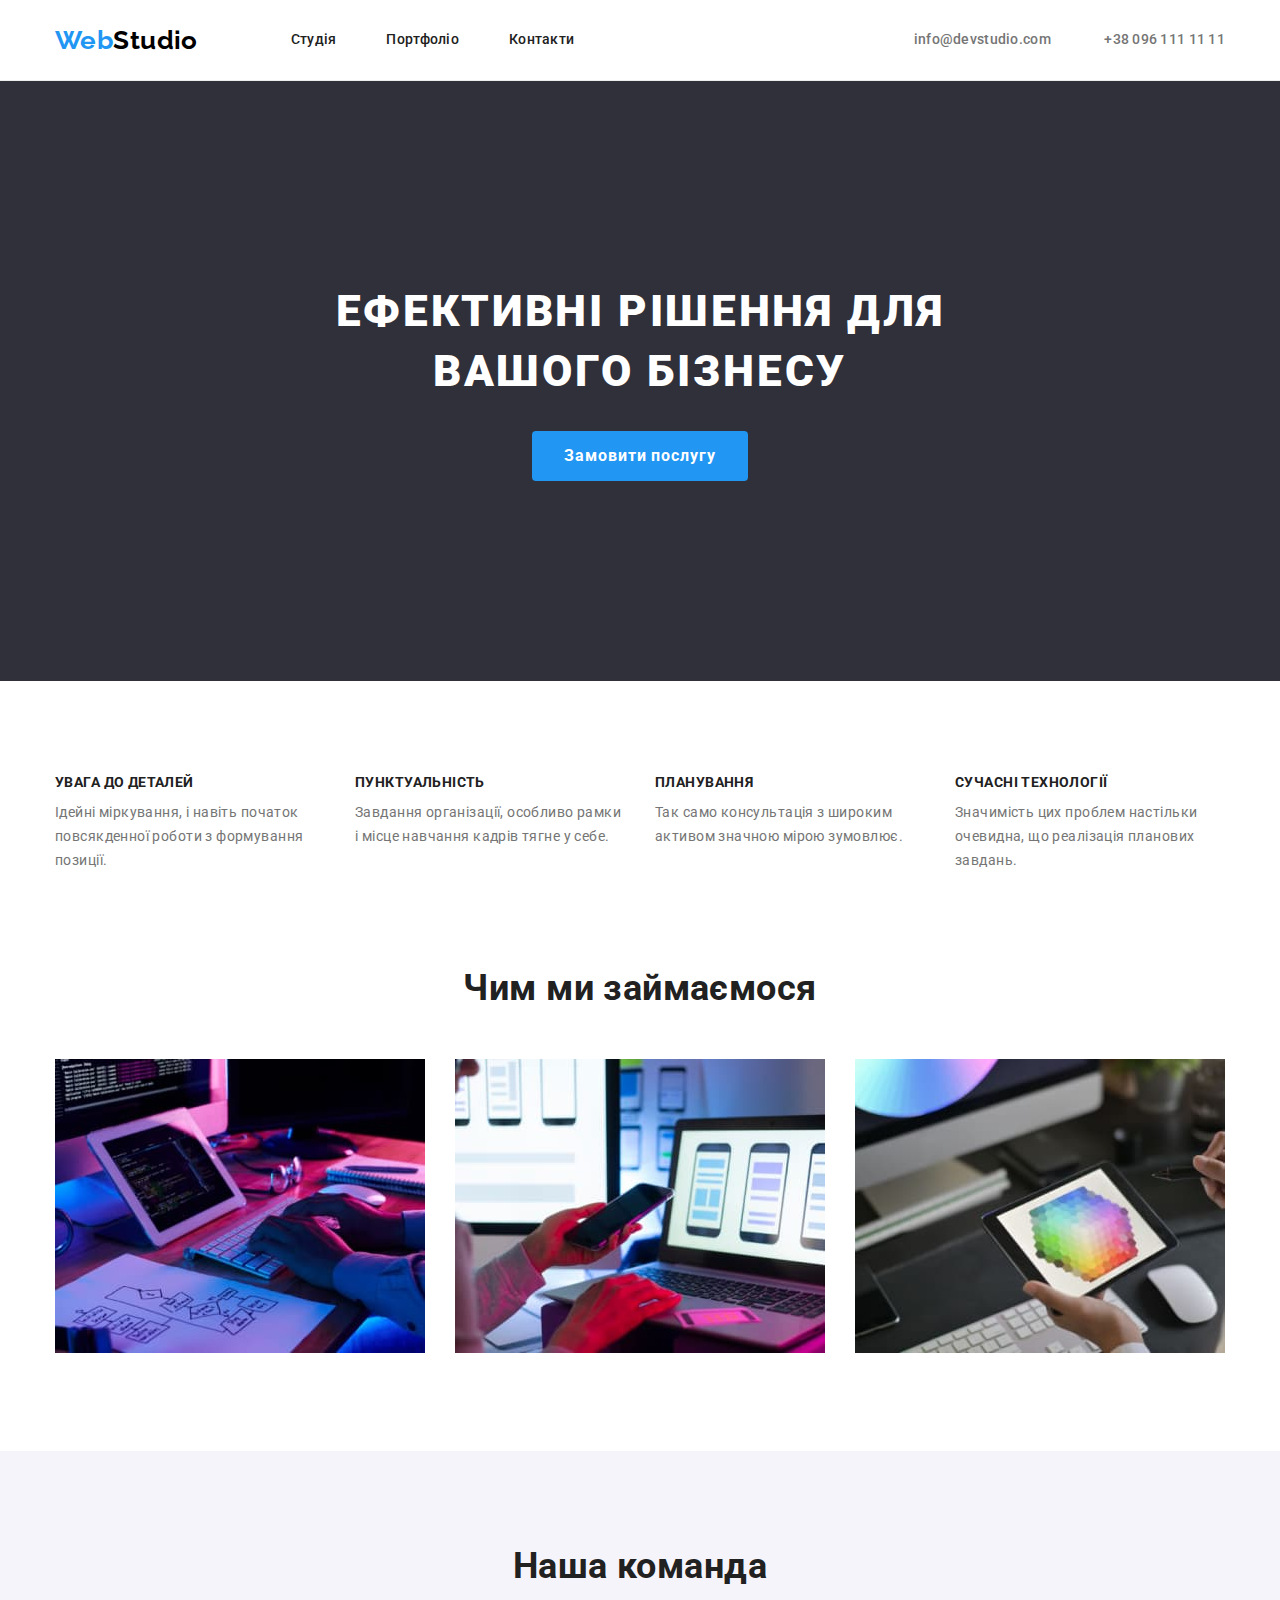
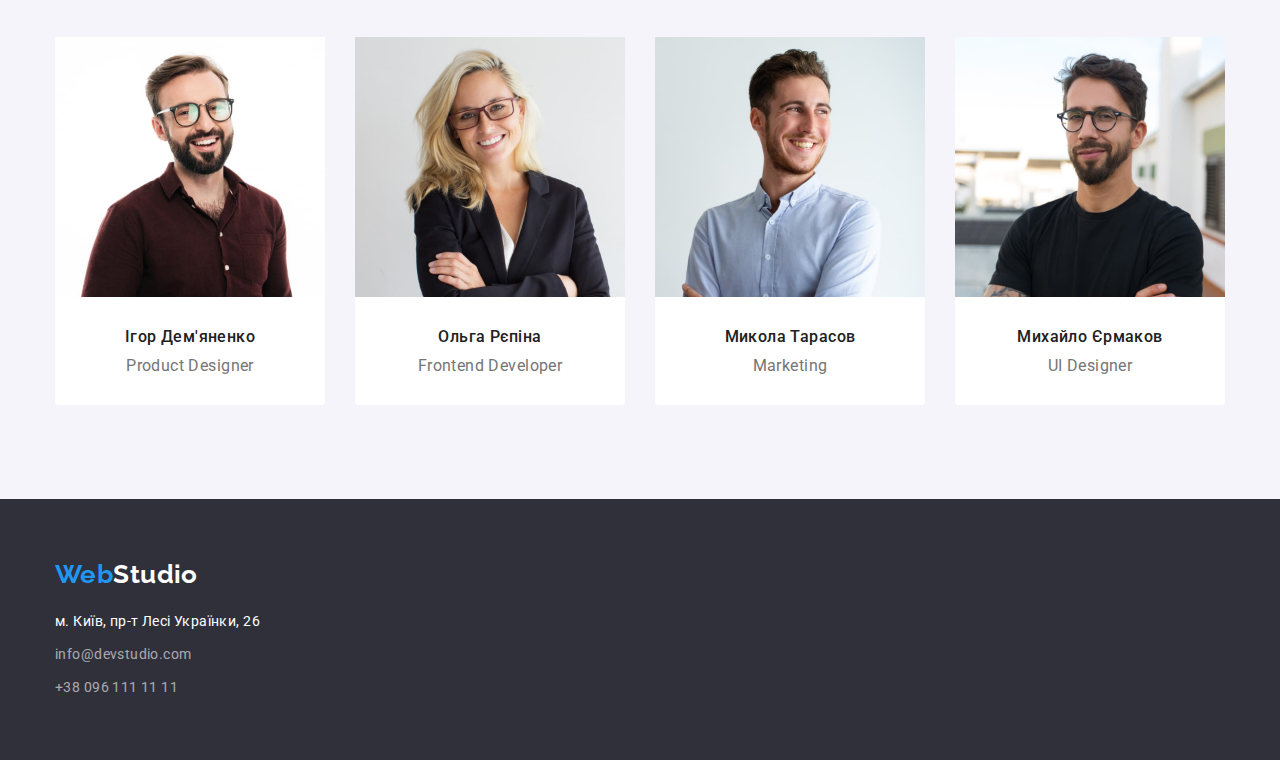
==== index.html @ 338ebdf9 "Додає файли з hw-03" ====
<!DOCTYPE html>
<html lang="uk">
<head>
    <meta charset="UTF-8">
    <meta http-equiv="X-UA-Compatible" content="IE=edge">
    <meta name="viewport" content="width=device-width, initial-scale=1.0">
    <title>Document</title>
    <link href="https://fonts.googleapis.com/css2?family=Raleway:wght@700&family=Roboto:wght@400;500;700;900&display=swap" rel="stylesheet">
    <link rel="stylesheet" href="https://cdnjs.cloudflare.com/ajax/libs/modern-normalize/1.1.0/modern-normalize.min.css">
    <link rel="stylesheet" href="./css/styles.css">
</head>
<body>
    <!--Шапка сайту-->
    <header class="header">
        <div class="container header-field">
            <nav class="header-field"> 
              <div class="header-logo"> <a class="logo" href="./index.html"><span class="logo-web">Web</span>Studio</a>
              </div>
                <ul class="page-nav list">
                    <li class="page-nav-item"> <a href="./index.html" class="page-nav-link current">Студія</a></li>
                    <li class="page-nav-item"> <a href="./portfolio.html" class="page-nav-link">Портфоліо</a></li>
                    <li class="page-nav-item"> <a href="" class="page-nav-link" >Контакти</a></li>
                </ul>
            </nav>

            <div>
                <a href="mailto:info@devstudio.com" class="contact" >info@devstudio.com</a>
                <a href="tel:+380961111111" class="contact" >+38 096 111 11 11</a>
            </div>
        </div>
    </header>

    <!--Унікальний контент-->
    <main>
        <!--Герой-->
        <section class=" section hero">
            <div class="hero-box">
                <h1 class="hero-title">Ефективні рішення для <br> вашого бізнесу</h1>
                <button type="button" class="btn">Замовити послугу</button>
            </div>
            
        </section>
        <!--Переваги-->
        <section class="section">
            <div class="container">
                <h2 class="visually-hidden">Переваги</h2>
                <ul class="preference list">
                    <li class="preference-item">
                        <h3 class="preference-title">УВАГА ДО ДЕТАЛЕЙ</h3>
                        <p class="preference-text">Ідейні міркування, і навіть початок повсякденної роботи з формування позиції.</p>
                    </li>
                    <li class="preference-item">
                        <h3 class="preference-title">ПУНКТУАЛЬНІСТЬ</h3>
                        <p class="preference-text">Завдання організації, особливо рамки і місце навчання кадрів тягне у себе.</p>
                    </li>
                    <li class="preference-item">
                        <h3 class="preference-title">ПЛАНУВАННЯ</h3>
                        <p class="preference-text">Так само консультація з широким активом значною мірою зумовлює.</p>
                    </li>
                    <li class="preference-item">
                        <h3 class="preference-title">СУЧАСНІ ТЕХНОЛОГІЇ</h3>
                        <p class="preference-text">Значимість цих проблем настільки очевидна, що реалізація планових завдань.</p>
                    </li>
                </ul>
            </div>
        </section>
        <section class="section gallery-section">
            <div class=" container">
                <h2 class="title-section">Чим ми займаємося</h2>
                <ul class="gallery list">
                 <li class="gallery-item"> <img src="images/box1.jpg" alt="Розробка сайтів" width="370"> </li>
                 <li class="gallery-item"> <img src="images/box2.jpg" alt="Розробка мобільних додатків" width="370"> </li>
                 <li class="gallery-item"> <img src="images/box3.jpg" alt="Web дизайн" width="370"> </li> 
                </ul>
            </div>
        </section>
       
        <!--Команда-->
        <section class="section">
            <div class="container">
                <h2 class="title-section team">Наша команда</h2>
                <ul class="team-list list">
                    <li class="team-item">
                        <img src="images/ihor.jpg" class="team-img" alt="Ігор Дем'яненко" width="270">
                        <div class="team-body">
                            <h3 class="team-title">Ігор Дем'яненко</h3>
                            <p class="team-text">Product Designer</p>
                        </div>
                        
                    </li>
                    <li class="team-item">
                        <img src="images/olha.jpg" class="team-img" alt="Ольга Рєпіна" width="270">
                        <div class="team-body">
                            <h3 class="team-title">Ольга Рєпіна</h3>
                            <p class="team-text">Frontend Developer</p>
                        </div>

                    </li>
                    <li class="team-item">
                        <img src="images/mykola.jpg" class="team-img" alt="Микола Тарасов" width="270">
                        <div class="team-body">
                            <h3 class="team-title">Микола Тарасов</h3>
                            <p class="team-text">Marketing</p>
                        </div>
                        
                    </li>
                    <li class="team-item">
                        <img src="images/mykhailo.jpg" class="team-img" alt="Михайло Єрмаков" width="270">
                        <div class="team-body">
                            <h3 class="team-title">Михайло Єрмаков</h3>
                            <p class="team-text">UI Designer</p>
                        </div>
                       
                    </li>
                </ul>
            </div>
        </section>

    </main>
    
    <!--Підвал сайту-->
    <footer class="footer">
        <div class="container ">
            <a class="logo logo-footer" href="./index.html"><span class="logo-web">Web</span>Studio</a>
            <address>
                <ul class="address-list list">
                 <li class="address-item"> <a href="https://www.google.com/maps/d/viewer?mid=10uSM3H-mIU3GznYo2szRIEphczw&hl=en_US&ll=50.42732700000001%2C30.538092&z=17" class="address map-link" target="_blank"  rel="noopener noreferrer">м. Київ, пр-т Лесі Українки, 26</a>  </li>
                 <li class="address-item"> <a href="mailto:info@devstudio.com" class="address link-mail">info@devstudio.com</a> </li>
                 <li class="address-item"> <a href="tel:+380961111111" class="address link-phone">+38 096 111 11 11</a> </li> 
                </ul> 
             </address>
        </div>
    </footer>
</body>
</html>
---- css/styles.css ----
/* основний колір тексту #212121;
   другорядний колір тексту #757575; 
   основний колір та лого #2196F3;
   колір лого #000000;
   білий колір  #FFFFFF;
   колір в хедер для контактів з прозорістю: rgba(255, 255, 255, 0.6);
   background-color footer:#2F303A;
*/

:root {
    --main-color-text:#212121;
    --text-color:#757575;
    --accent-color: #2196F3;
    --white-color:#FFFFFF;
    --text-logo:#000000;
    --bcg-footer:#2F303A;
    --color-transparency:rgba(255, 255, 255, 0.6);
    --color-section: #F5F4FA;
    --color-header-bottom: #ECECEC;
    --color-border-portfolio: #EEEEEE;
   --color-activ-btn: #188CE8;
    }

body {
    font-family: Roboto, sans-serif;
    font-size: 14px;
    line-height: 1.14;
    letter-spacing: 0.03em;
    color:var(--main-color-text);
    background-color: var(--white-color);
}

ul,
h1,
h2,
h3,
p{
    list-style: none;
    margin: 0;
    padding: 0;
}
.section {
    text-align: center;
    padding-top: 94px;
    padding-bottom: 94px;
}

.section:nth-child(2n+4) {
    background-color: var(--color-section);
}

.container {
    width: 1200px;
    padding-left: 15px;
    padding-right: 15px;
    margin-left: auto;
    margin-right: auto;
    /* background-color:aqua; */
}

/* header */

/* Logo */

.logo {
    font-family: Raleway, sans-serif;
    font-weight: 700;
    font-size: 26px;
    line-height: 1.19;
    text-decoration: none;
    color: var(--text-logo);
}

.header-logo{
    margin-right: 93px;
}

.logo-web {
    color: var(--accent-color);
}

.logo:hover,
.logo:focus{
    text-decoration: underline var(--accent-color);
}

/* Page navigation */

.current{
    color: var(--accent-color);
}

.page-nav,
.header-field {
    display: flex;
    align-items: center;
    justify-content: space-between;
}

.page-nav-link {
    display: flex;
    color:inherit;
    text-decoration: none;
}

.page-nav-link:hover,
.page-nav-link:focus{
    color: var(--accent-color);
}


.contact,
.page-nav-link{
    padding-top: 32px;
    padding-bottom: 32px;

    font-weight: 500;
    letter-spacing: 0.02em;
}

.contact + .contact,
.page-nav-item + .page-nav-item{
    margin-left: 50px;
}

.contact{
    text-decoration: none;
    color: var(--text-color);
}
.contact:hover,
.contact:focus{
    color: var(--accent-color);
}
.header{
    border-bottom: 1px solid var(--color-header-bottom);
}
/* Main page Studio */

/* Hero */
.hero{
    padding: 200px 0px;
    background-color:var(--bcg-footer)
}

.hero-title{
    margin-top: 0;
    margin-bottom: 30px;

    font-weight: 900;
    font-size: 44px;
    letter-spacing: 0.06em;
    line-height: 1.366; 
    text-align: center;
    text-transform: uppercase;
    color: var(--white-color);
    background-color:var(--bcg-footer);
}

/* Button */

.btn {
    min-width: 216px;
    padding: 10px 32px;
    border:none;
    border-radius: 4px;

    font-weight: 700;
    font-size: 16px;
    line-height: 1.88;
    letter-spacing: 0.06em;
    background-color: var(--accent-color);
    color: var(--white-color);
    cursor: pointer;
}

.btn:hover,
.btn:focus {
    background-color: var(--color-activ-btn);
}
 /* Preference */

 .visually-hidden {
  position: absolute;
  width: 1px;
  height: 1px;
  margin: -1px;
  border: 0;
  padding: 0;
  
  white-space: nowrap;
  clip-path: inset(100%);
  clip: rect(0 0 0 0);
  overflow: hidden;
}
 /* .hide{
    display: none;
} */
.preference{
    display: flex;
    text-align: left;
}
.preference-item{
    width: 270px;
}
.preference-item +.preference-item{
    margin-left: 30px;
}
.preference-title {
    margin-bottom: 10px;

    font-size: 14px;
}

.preference-text{
    line-height: 1.71;
    color: var(--text-color);
}

/* Gallery */
.gallery-section{
    padding-top: 0;
}

.title-section{ 
    margin-bottom: 50px;

    font-size: 36px;
    line-height: 1.17;
    text-align: center;
}
.gallery{
    display: flex;
    justify-content: space-between;
}

   /* Our team */
.team-item {
    border: var(--color-section);
    border-radius: 4px;
    background-color:var(--white-color);
}
.team-list{
display: flex;
justify-content: space-between;
}
.team-title,
.team-text{
    font-size: 16px;
    line-height: 1.19;
}
.team-body{
padding: 30px 0;
}

.team-title{
    margin-bottom: 10px;
    font-weight: 500;
}
.team-text{
    color:var(--text-color);
}

/* Main page Portfolio */
.filter{
    margin-bottom: 50px;
}
.filter-item{
    display: inline-block;
}

.filter-btn {
    min-width: 73px;
    padding: 6px 22px;
    border-radius: 4px;

    font-weight: 500;
    font-size: 16px;
    line-height: 1.63;
    letter-spacing: 0.03em;
    cursor: pointer;
    border: none;
}
.filter-item + .filter-item {
margin-left: 8px;
}

.filter-btn:hover,
.filter-btn:focus{
    color: var(--white-color);
    background-color: var(--accent-color);
}

.portfolio{
    display: flex;
    flex-wrap: wrap;
    margin: -15px;
}
.portfolio-item{
    justify-content: flex-start;
    width: 370px;
    margin: 15px;
}
.portfolio-img,
.team-img {
    display: block;
}
.portfolio-link{
    text-decoration: none;
}
.portfolio-field-text {
    display: block;
    padding: 20px 24px;
    text-align: left;
    border: 1px solid var(--color-border-portfolio);
}

.portfolio-title{
    margin-bottom: 4px;
    font-size: 18px;
    line-height: 2;
    letter-spacing: 0.06em;
    color: var(--main-color-text);
}

.portfolio-text{
    font-size: 16px;
    line-height: 1.88;
    color:var(--text-color);
}
/* Footer */

.footer{
    background-color: var(--bcg-footer);
    padding-top: 60px;
    padding-bottom: 60px;
}

.address-list{
    display:block;
}

.address {
    font-style: normal;
    line-height:1.71;
    text-decoration: none;
}
.logo-footer{
    display: block;
    margin-bottom: 20px;
}
.address-item + .address-item{
    margin-top: 9px;
}
.logo-footer,
.map-link {
    color:var(--white-color);
}

.link-mail,
.link-phone{
    color:var(--color-transparency);
}

.address:hover,
.address:focus{
    color: var(--accent-color);
}
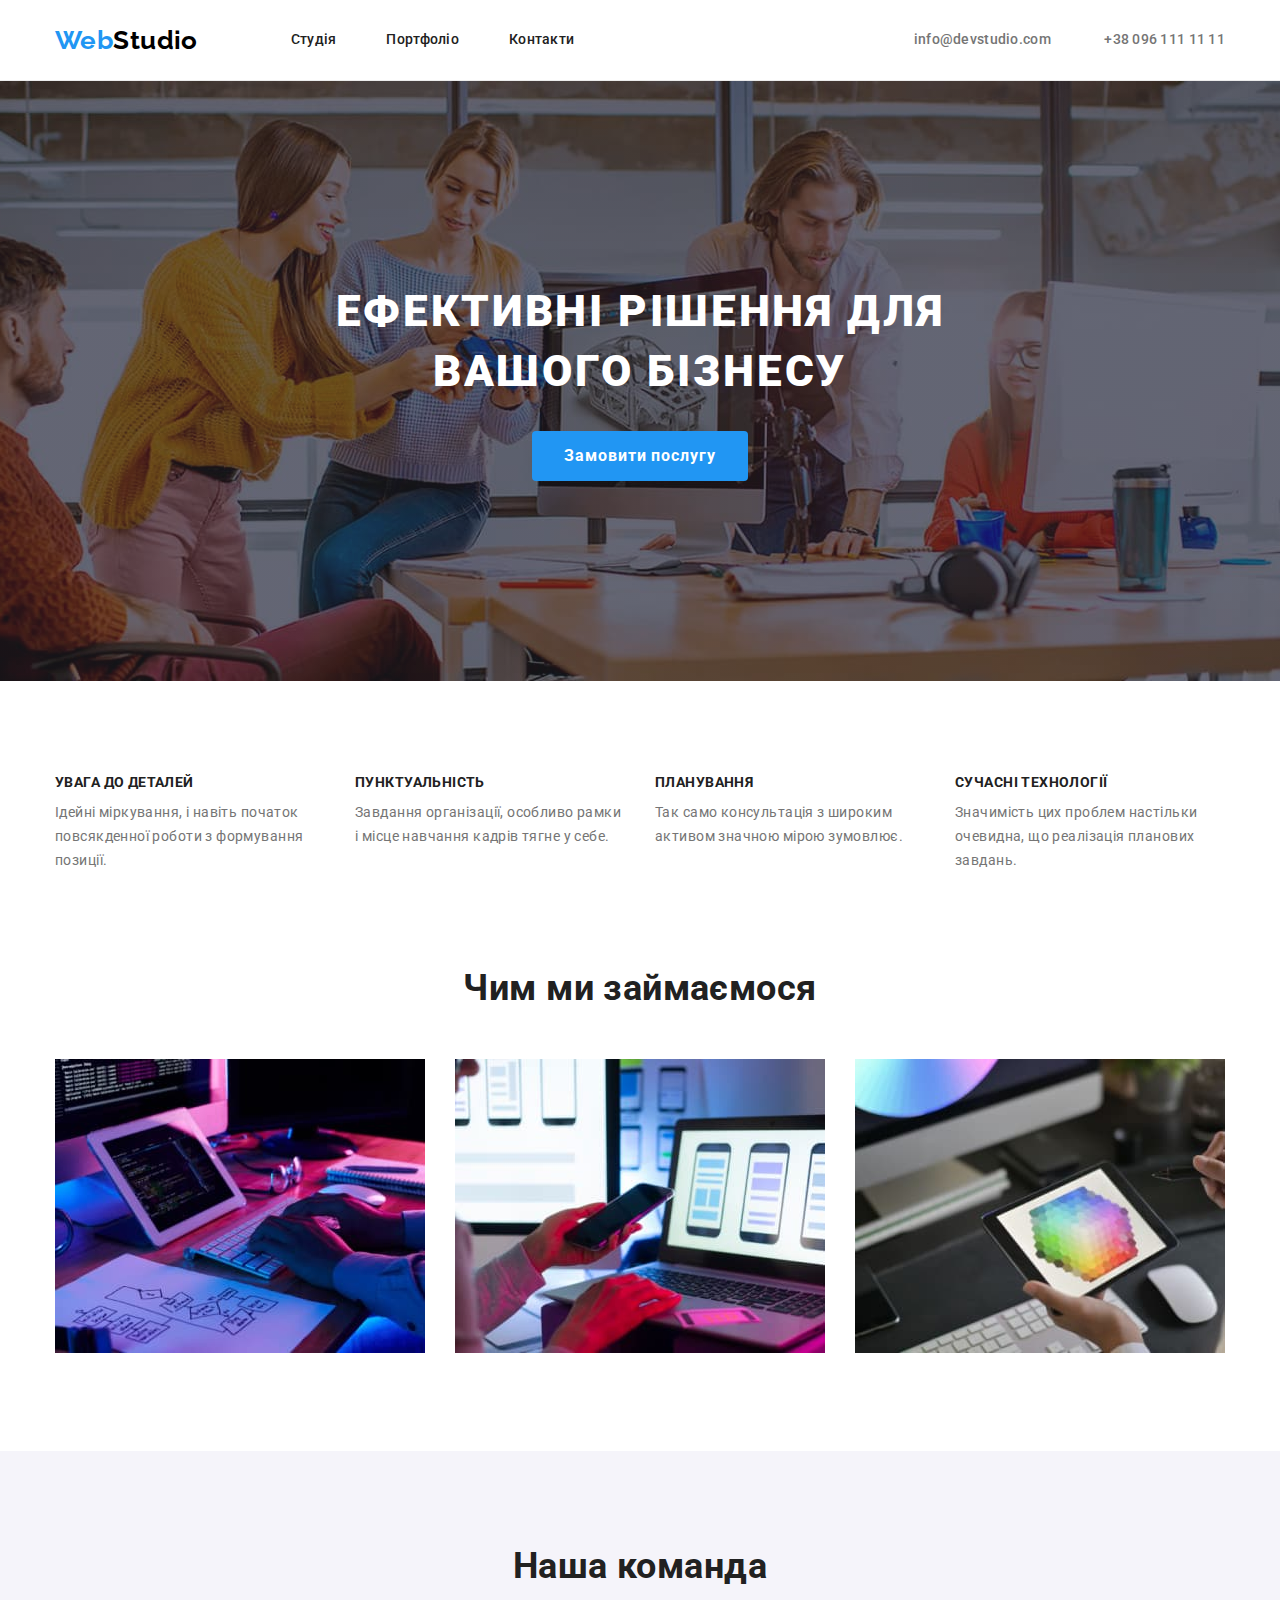
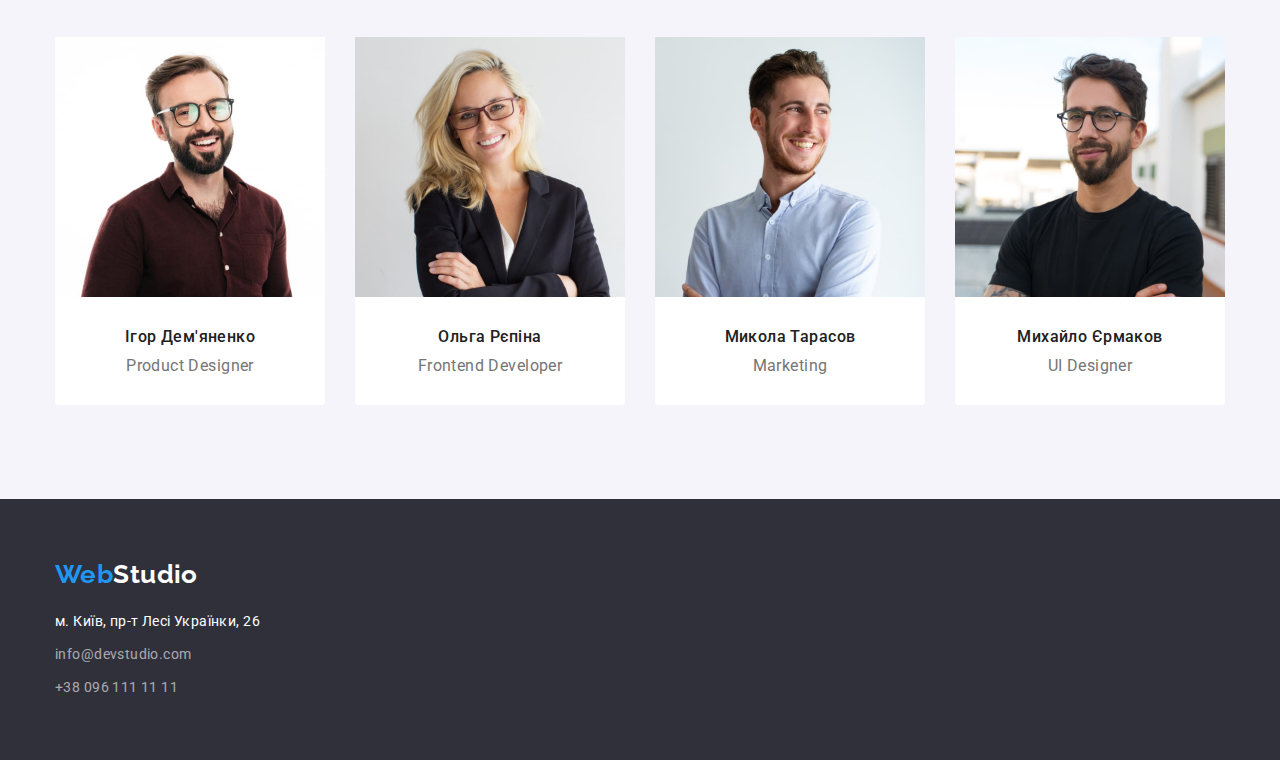
==== commit 106299c2: "Додає картинку фон" ====
--- a/index.html
+++ b/index.html
@@ -34,12 +34,10 @@
     <main>
         <!--Герой-->
         <section class=" section hero">
-            <div class="hero-box">
                 <h1 class="hero-title">Ефективні рішення для <br> вашого бізнесу</h1>
                 <button type="button" class="btn">Замовити послугу</button>
-            </div>
-            
         </section>
+        
         <!--Переваги-->
         <section class="section">
             <div class="container">
--- a/css/styles.css
+++ b/css/styles.css
@@ -19,6 +19,7 @@
     --color-header-bottom: #ECECEC;
     --color-border-portfolio: #EEEEEE;
    --color-activ-btn: #188CE8;
+   --color-gradient:rgba(47, 48, 58, 0.4);
     }
 
 body {
@@ -137,9 +138,19 @@
 /* Main page Studio */
 
 /* Hero */
+
 .hero{
-    padding: 200px 0px;
-    background-color:var(--bcg-footer)
+max-width: 1600px;
+height: 600px;
+margin-left: auto;
+margin-right: auto;
+padding: 200px 0px;
+background-image: linear-gradient(to right, var(--color-gradient), var(--color-gradient)),
+url("../images/bgimage.jpg");
+background-repeat: no-repeat;
+background-position: center;
+background-size: cover;
+text-align: center;
 }
 
 .hero-title{
@@ -153,7 +164,6 @@
     text-align: center;
     text-transform: uppercase;
     color: var(--white-color);
-    background-color:var(--bcg-footer);
 }
 
 /* Button */
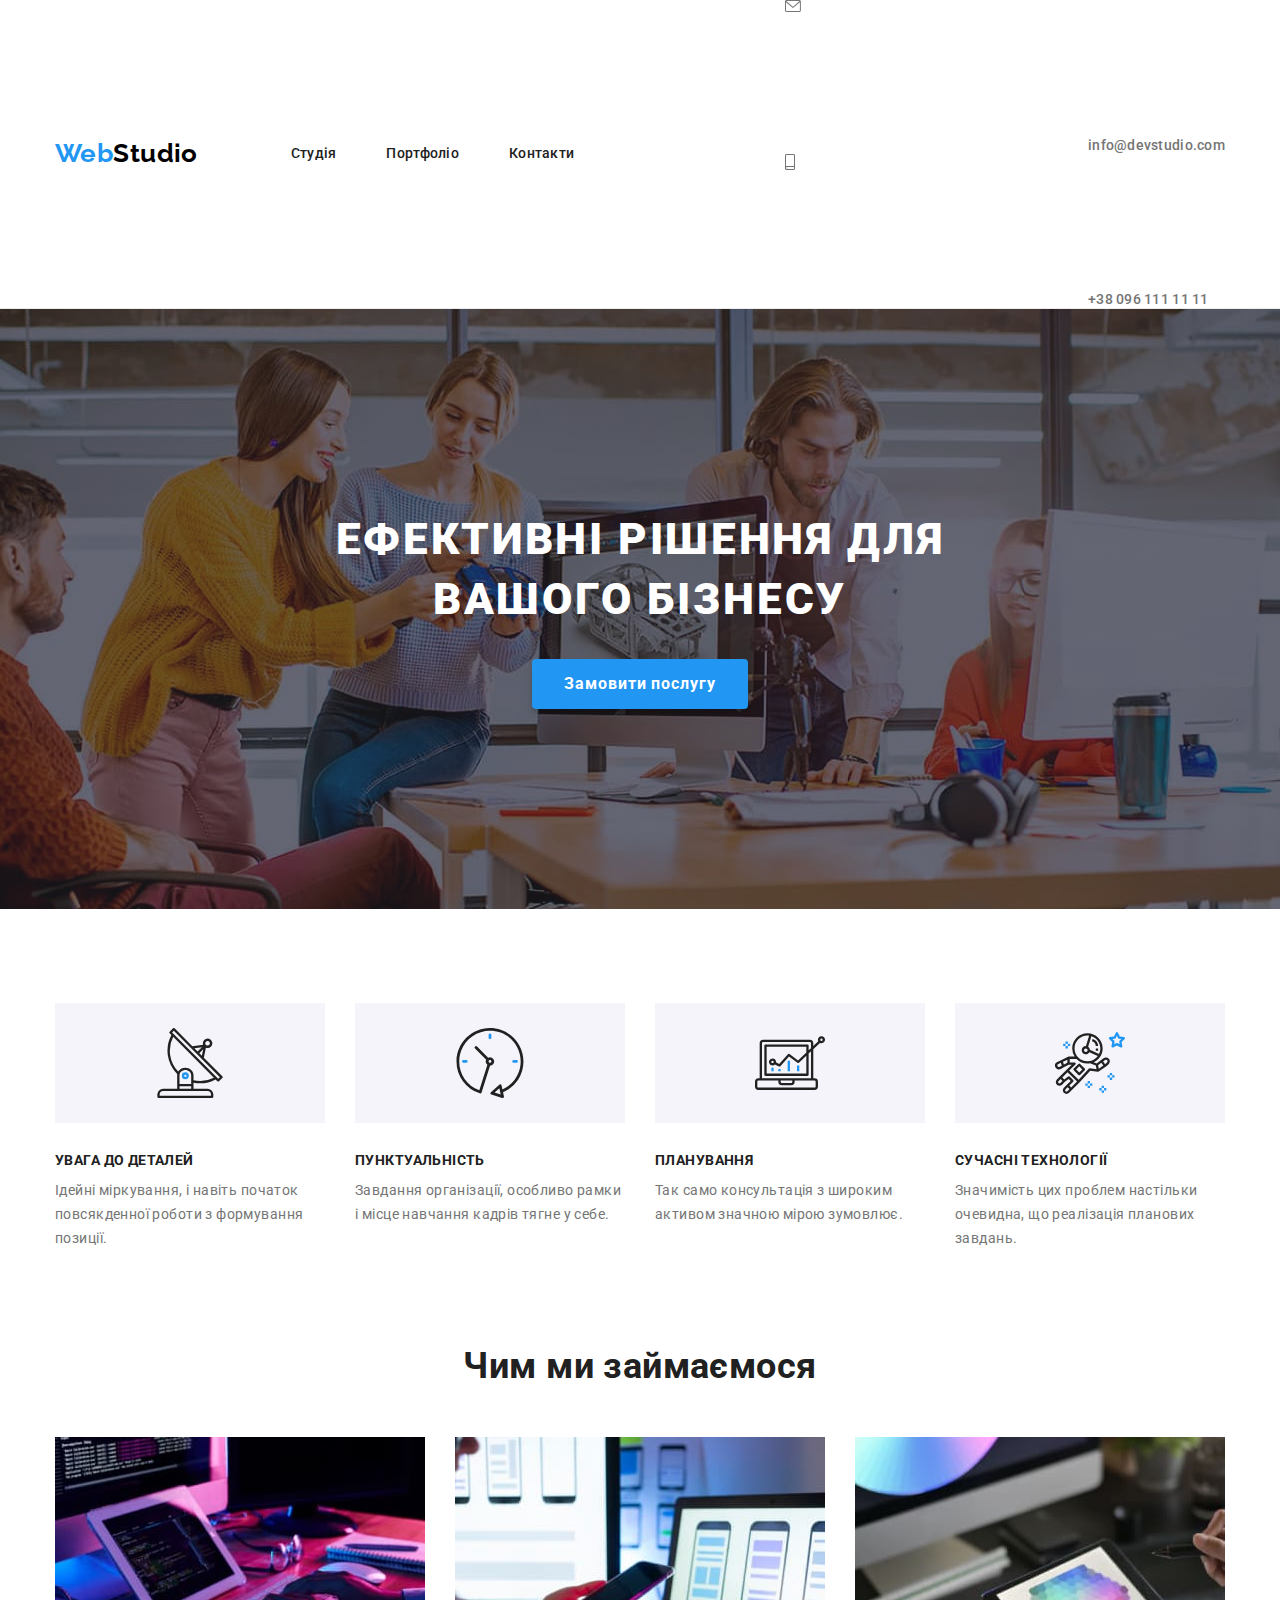
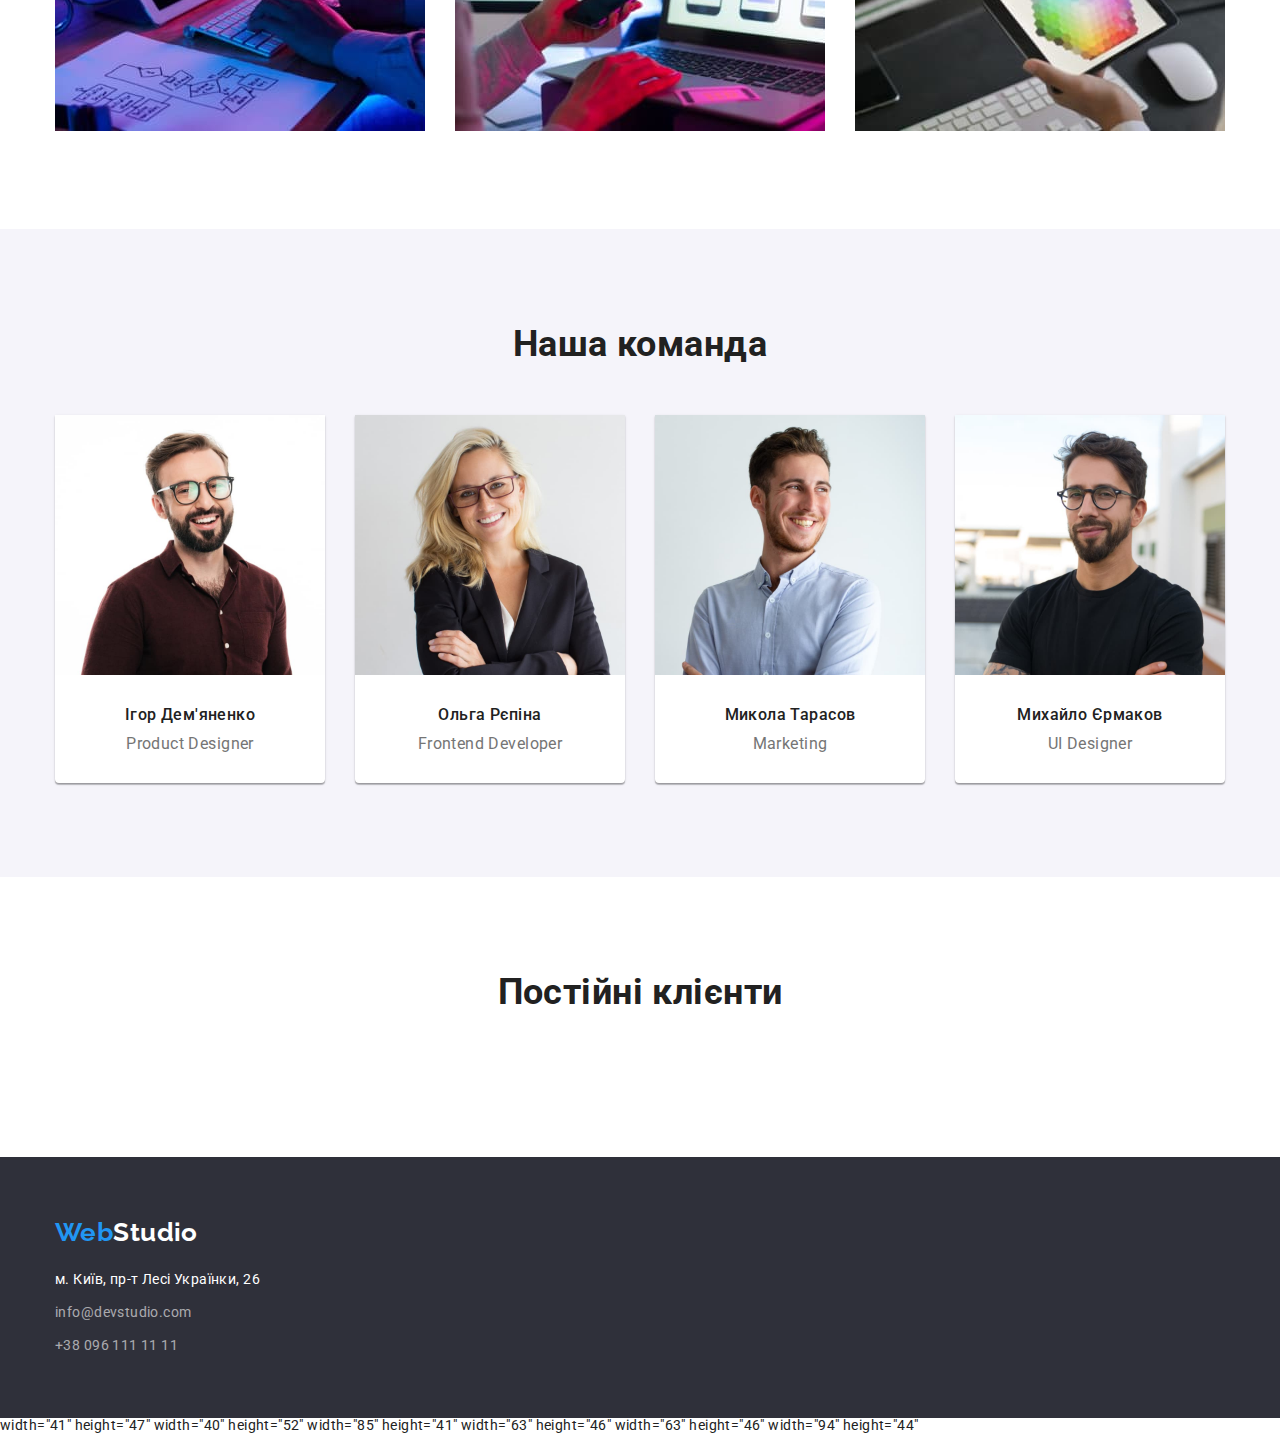
==== commit 5b83cbf6: "Додає фон в героя" ====
--- a/index.html
+++ b/index.html
@@ -23,9 +23,27 @@
                 </ul>
             </nav>
 
-            <div>
-                <a href="mailto:info@devstudio.com" class="contact" >info@devstudio.com</a>
-                <a href="tel:+380961111111" class="contact" >+38 096 111 11 11</a>
+            <div class="contacts">
+                <ul>
+                    <li class="header-contact-item"> 
+                        <a href="mailto:info@devstudio.com" class="contact">
+                            <svg class="header-icon">
+                                <use href="./images/icons.svg#icon-envelope" width="16" height="12"></use>
+                            </svg>
+                            info@devstudio.com 
+                        </a>
+                    </li>
+                    <li>
+                        <a href="tel:+380961111111" class="contact">
+                            <svg class="header-icon">
+                                <use href="./images/icons.svg#icon-smartphone"width="10" height="16"></use>
+                            </svg>
+                            +38 096 111 11 11
+                        </a>
+                    </li>
+                </ul>
+                
+                
             </div>
         </div>
     </header>
@@ -44,18 +62,38 @@
                 <h2 class="visually-hidden">Переваги</h2>
                 <ul class="preference list">
                     <li class="preference-item">
+                        <div class="preference-img">
+                            <svg class="preference-icon">
+                                <use href="./images/icons.svg#icon-antenna"></use>
+                            </svg>
+                        </div>
                         <h3 class="preference-title">УВАГА ДО ДЕТАЛЕЙ</h3>
                         <p class="preference-text">Ідейні міркування, і навіть початок повсякденної роботи з формування позиції.</p>
                     </li>
                     <li class="preference-item">
+                        <div class="preference-img">
+                            <svg class="preference-icon">
+                                <use href="./images/icons.svg#icon-clock"></use>
+                            </svg>
+                        </div>
                         <h3 class="preference-title">ПУНКТУАЛЬНІСТЬ</h3>
                         <p class="preference-text">Завдання організації, особливо рамки і місце навчання кадрів тягне у себе.</p>
                     </li>
                     <li class="preference-item">
+                        <div class="preference-img">
+                            <svg class="preference-icon">
+                                <use href="./images/icons.svg#icon-diagram"></use>
+                            </svg>
+                        </div>
                         <h3 class="preference-title">ПЛАНУВАННЯ</h3>
                         <p class="preference-text">Так само консультація з широким активом значною мірою зумовлює.</p>
                     </li>
                     <li class="preference-item">
+                        <div class="preference-img">
+                            <svg class="preference-icon">
+                                <use href="./images/icons.svg#icon-astronaut"></use>
+                            </svg>
+                        </div>
                         <h3 class="preference-title">СУЧАСНІ ТЕХНОЛОГІЇ</h3>
                         <p class="preference-text">Значимість цих проблем настільки очевидна, що реалізація планових завдань.</p>
                     </li>
@@ -113,7 +151,12 @@
                 </ul>
             </div>
         </section>
-
+        <section class="section">
+            <div class="container">
+                <h2 class="title-section">Постійні клієнти</h2>
+                
+            </div>
+        </section>
     </main>
     
     <!--Підвал сайту-->
@@ -131,3 +174,9 @@
     </footer>
 </body>
 </html>
+width="41" height="47"
+width="40" height="52"
+width="85" height="41"
+width="63" height="46"
+width="63" height="46"
+width="94" height="44"--- a/css/styles.css
+++ b/css/styles.css
@@ -20,7 +20,8 @@
     --color-border-portfolio: #EEEEEE;
    --color-activ-btn: #188CE8;
    --color-gradient:rgba(47, 48, 58, 0.4);
-    }
+   --color-costomer: #AFB1B8;
+}
 
 body {
     font-family: Roboto, sans-serif;
@@ -51,14 +52,25 @@
 }
 
 .container {
-    width: 1200px;
-    padding-left: 15px;
-    padding-right: 15px;
-    margin-left: auto;
-    margin-right: auto;
+    max-width: 1200px;
+    padding:0 15px;
+    margin: 0 auto;
     /* background-color:aqua; */
 }
-
+ .visually-hidden {
+    position: absolute;
+    width: 1px;
+    height: 1px;
+    margin: -1px;
+    border: 0;
+    padding: 0;
+
+    white-space: nowrap;
+    clip-path: inset(100%);
+    clip: rect(0 0 0 0);
+    overflow: hidden;
+ }
+ 
 /* header */
 
 /* Logo */
@@ -180,6 +192,7 @@
     letter-spacing: 0.06em;
     background-color: var(--accent-color);
     color: var(--white-color);
+    box-shadow: 0px 4px 4px rgba(0, 0, 0, 0.15);
     cursor: pointer;
 }
 
@@ -187,30 +200,28 @@
 .btn:focus {
     background-color: var(--color-activ-btn);
 }
- /* Preference */
-
- .visually-hidden {
-  position: absolute;
-  width: 1px;
-  height: 1px;
-  margin: -1px;
-  border: 0;
-  padding: 0;
-  
-  white-space: nowrap;
-  clip-path: inset(100%);
-  clip: rect(0 0 0 0);
-  overflow: hidden;
-}
- /* .hide{
-    display: none;
-} */
+
+/* Preference */
+.preference-img{
+ background-color: var(--color-section);
+ padding-top: 25px;
+ padding-bottom: 25px;
+ margin-bottom: 30px;
+ display: flex;
+ justify-content: center;
+}
+
+.preference-icon{
+    width: 70px;
+    height: 70px;
+}
+
 .preference{
     display: flex;
     text-align: left;
 }
 .preference-item{
-    width: 270px;
+    max-width: 270px;
 }
 .preference-item +.preference-item{
     margin-left: 30px;
@@ -246,12 +257,14 @@
    /* Our team */
 .team-item {
     border: var(--color-section);
-    border-radius: 4px;
     background-color:var(--white-color);
+    box-shadow: 0px 1px 3px rgba(0, 0, 0, 0.12), 0px 1px 1px rgba(0, 0, 0, 0.14), 0px 2px 1px rgba(0, 0, 0, 0.2);
+    border-radius: 0px 0px 4px 4px;
 }
 .team-list{
 display: flex;
 justify-content: space-between;
+
 }
 .team-title,
 .team-text{
@@ -269,6 +282,28 @@
 .team-text{
     color:var(--text-color);
 }
+
+/* costomers */
+
+/* .costomers-list{
+display: flex;
+justify-content: space-between;
+}
+.costomer-item+.costomer-item {
+    margin-left: 30px;
+}
+
+.costomer-item{
+    width: 170px;
+    height: 92px;
+    padding: 16px 32px;
+    border: 1px solid var(--color-border-costomer);
+    border-radius: 4px;
+}
+.costomer-icon {
+    max-width: 106px;
+    max-height: 60px;
+} */
 
 /* Main page Portfolio */
 .filter{
@@ -298,6 +333,7 @@
 .filter-btn:focus{
     color: var(--white-color);
     background-color: var(--accent-color);
+    box-shadow: 0px 3px 1px rgba(0, 0, 0, 0.1), 0px 1px 2px rgba(0, 0, 0, 0.08), 0px 2px 2px rgba(0, 0, 0, 0.12);
 }
 
 .portfolio{
@@ -307,21 +343,29 @@
 }
 .portfolio-item{
     justify-content: flex-start;
-    width: 370px;
+    max-width: 370px;
     margin: 15px;
 }
+
 .portfolio-img,
 .team-img {
     display: block;
 }
+
 .portfolio-link{
     text-decoration: none;
+}
+.portfolio-item:hover,
+.portfolio-item:focus {
+    border: 1px solid #EEEEEE;
+    box-shadow: 0px 1px 1px rgba(0, 0, 0, 0.12), 0px 4px 4px rgba(0, 0, 0, 0.06), 1px 4px 6px rgba(0, 0, 0, 0.16);
 }
 .portfolio-field-text {
     display: block;
     padding: 20px 24px;
     text-align: left;
     border: 1px solid var(--color-border-portfolio);
+    border-top: none;
 }
 
 .portfolio-title{
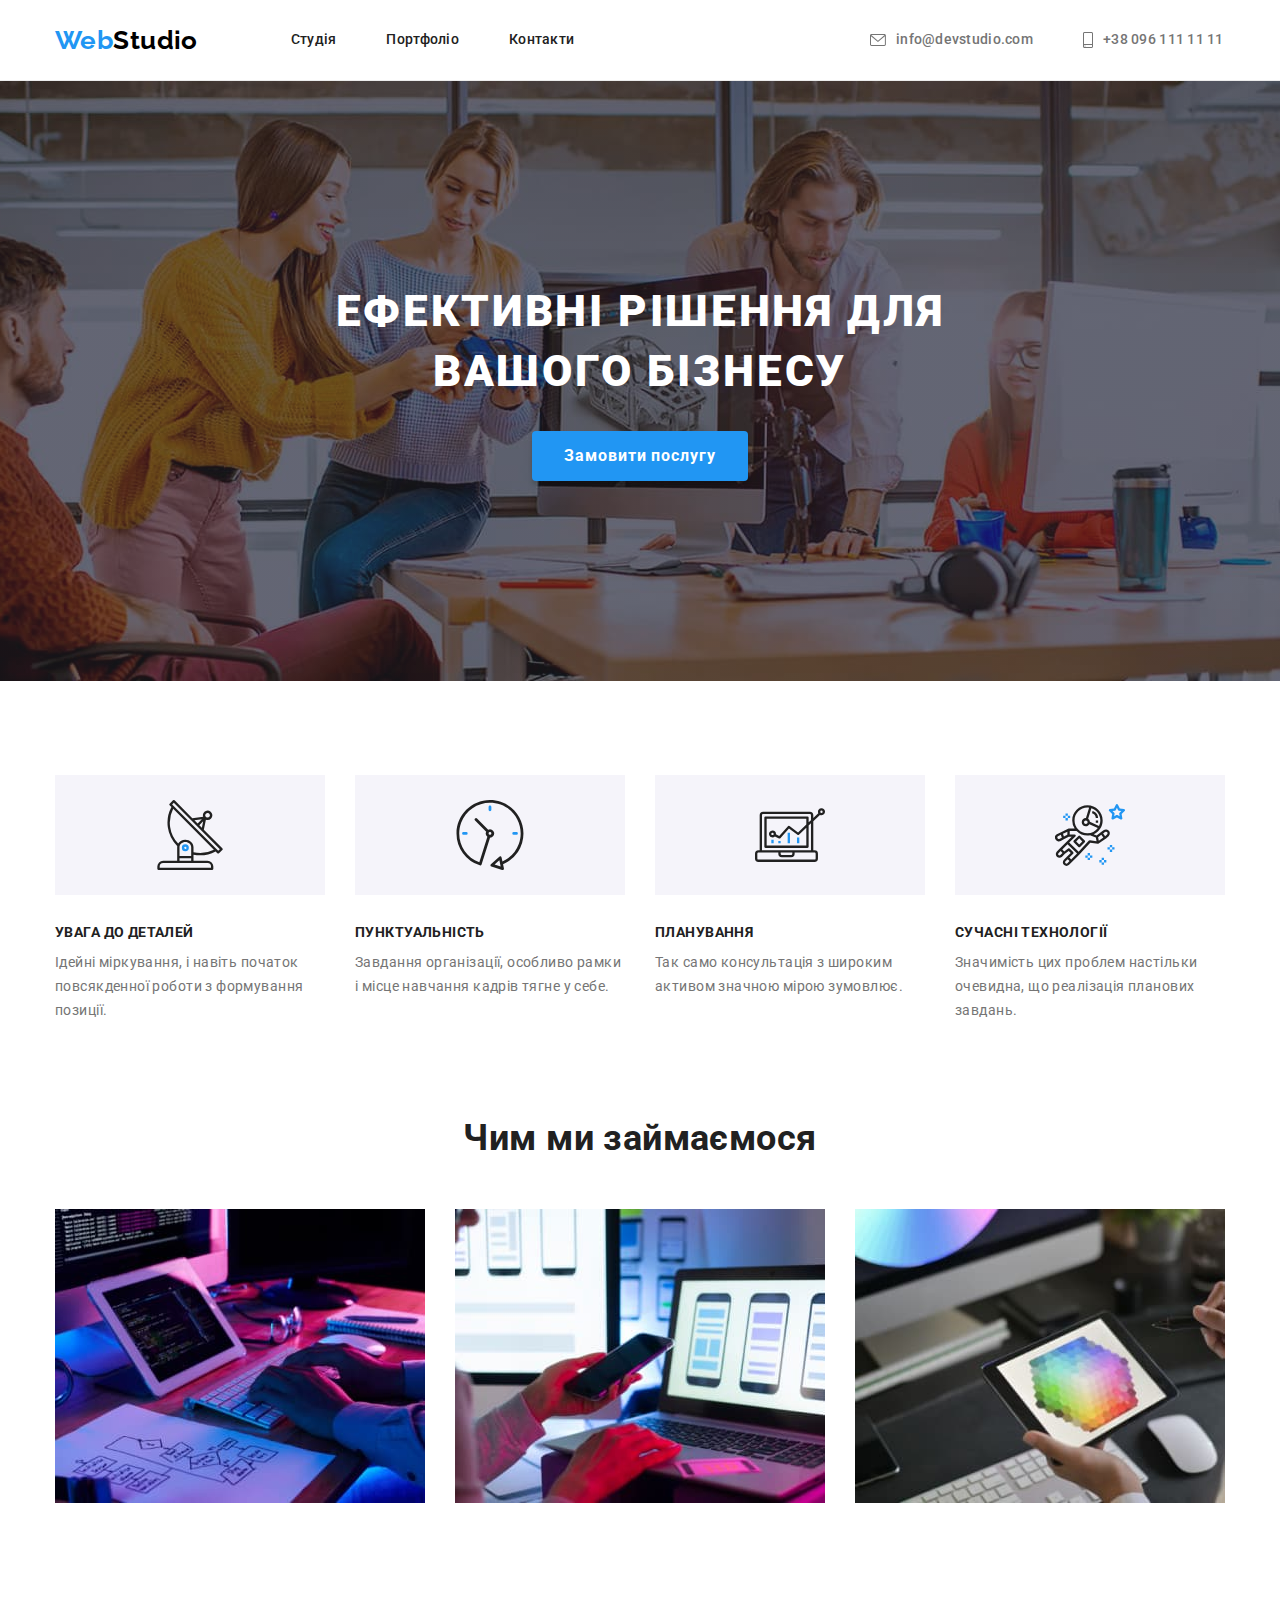
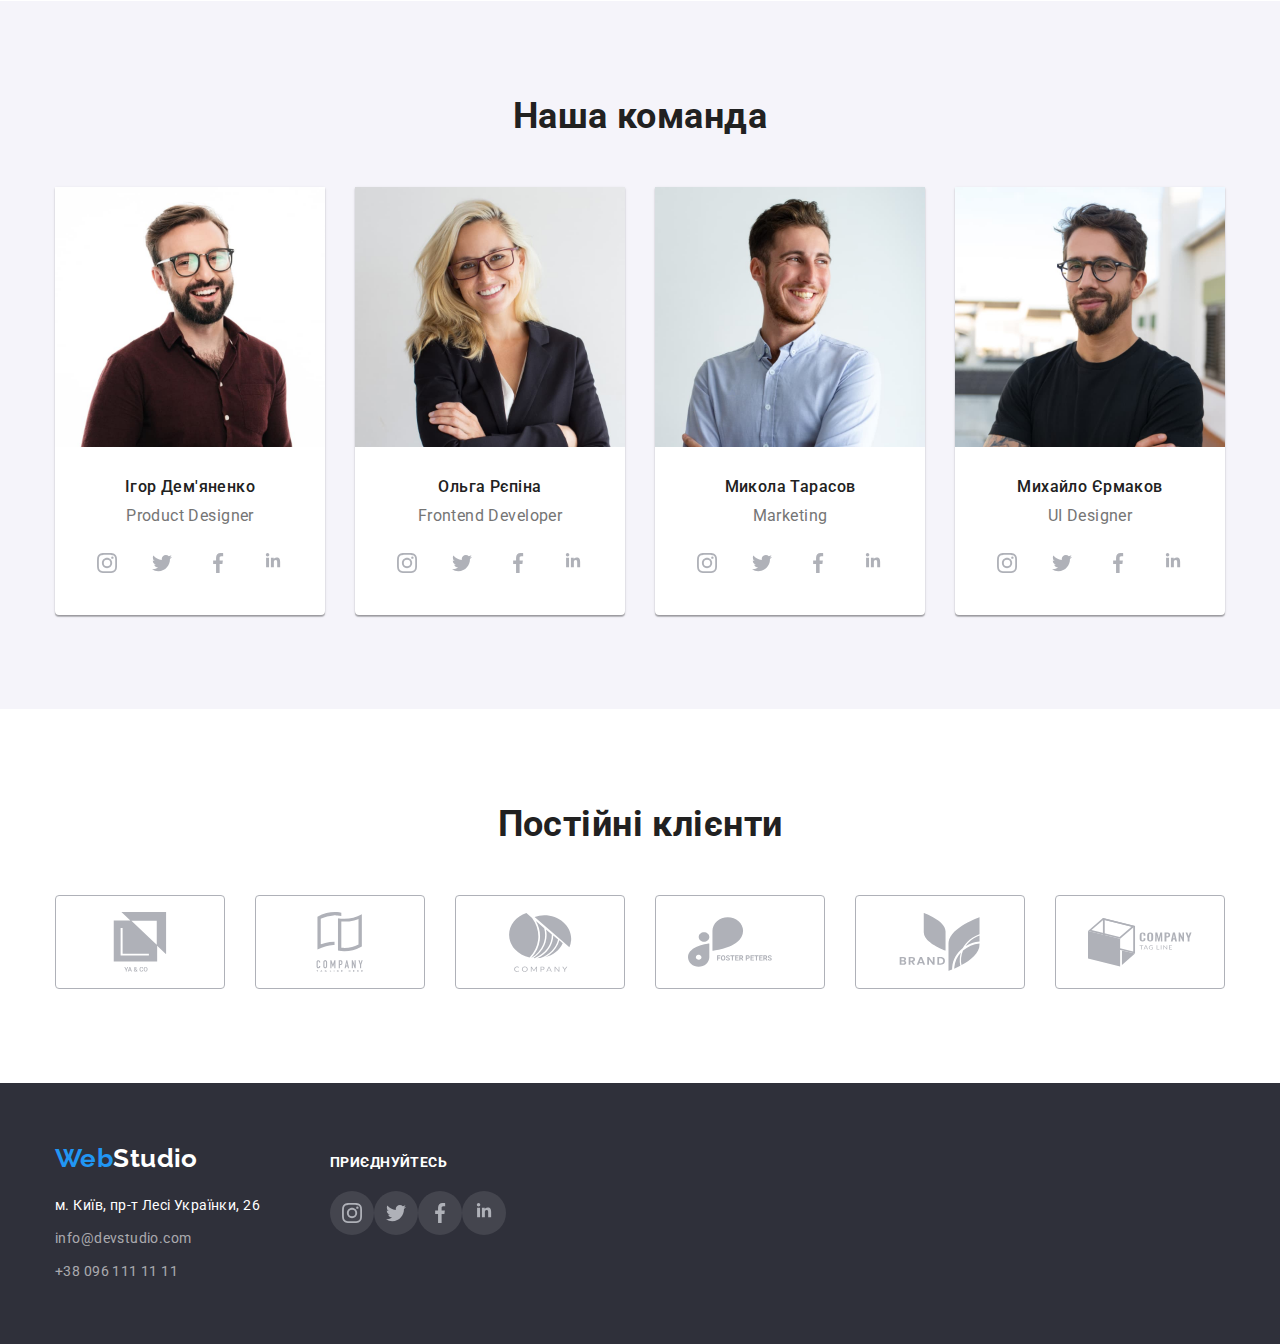
==== commit d196f7e0: "Додає іконки" ====
--- a/index.html
+++ b/index.html
@@ -23,19 +23,19 @@
                 </ul>
             </nav>
 
-            <div class="contacts">
-                <ul>
+            <div class="header-contacts">
+                <ul class="header-contacts-list">
                     <li class="header-contact-item"> 
                         <a href="mailto:info@devstudio.com" class="contact">
-                            <svg class="header-icon">
-                                <use href="./images/icons.svg#icon-envelope" width="16" height="12"></use>
+                            <svg class="header-icon-mail">
+                                <use href="./images/icons.svg#icon-envelope"width="16" height="12"></use>
                             </svg>
                             info@devstudio.com 
                         </a>
                     </li>
-                    <li>
+                    <li class="header-contact-item">
                         <a href="tel:+380961111111" class="contact">
-                            <svg class="header-icon">
+                            <svg class="header-icon-tel">
                                 <use href="./images/icons.svg#icon-smartphone"width="10" height="16"></use>
                             </svg>
                             +38 096 111 11 11
@@ -60,7 +60,7 @@
         <section class="section">
             <div class="container">
                 <h2 class="visually-hidden">Переваги</h2>
-                <ul class="preference list">
+                <ul class="preference-list">
                     <li class="preference-item">
                         <div class="preference-img">
                             <svg class="preference-icon">
@@ -115,68 +115,267 @@
         <section class="section">
             <div class="container">
                 <h2 class="title-section team">Наша команда</h2>
-                <ul class="team-list list">
+                <ul class="team-list">
                     <li class="team-item">
                         <img src="images/ihor.jpg" class="team-img" alt="Ігор Дем'яненко" width="270">
                         <div class="team-body">
                             <h3 class="team-title">Ігор Дем'яненко</h3>
                             <p class="team-text">Product Designer</p>
-                        </div>
                         
+                        <ul class="team-socials">
+                            <li class="social-item">
+                                <a href="#"  class="social-link" target="_blank" rel="noopener noreferrer">
+                                <svg class="social-icon">
+                                    <use href="./images/icons.svg#icon-instagram"></use>
+                                </svg>
+                                </a>
+                            </li>
+                            <li class="social-item">
+                                <a href="#" class="social-link" target="_blank" rel="noopener noreferrer">
+                                <svg class="social-icon">
+                                    <use href="./images/icons.svg#icon-twitter"></use>
+                                </svg>
+                                </a>
+                            </li>
+                            <li class="social-item">
+                                <a href="#"  class="social-link" target="_blank" rel="noopener noreferrer">
+                                <svg class="social-icon">
+                                    <use href="./images/icons.svg#icon-facebook"></use>
+                                </svg>
+                                </a>
+                            </li>
+                            <li class="social-item">
+                                <a href="#"  class="social-link" target="_blank" rel="noopener noreferrer">
+                                <svg class="social-icon">
+                                    <use href="./images/icons.svg#icon-linkedin"></use>
+                                </svg>
+                                </a>
+                            </li>
+                        </ul>
+                        </div>
                     </li>
                     <li class="team-item">
                         <img src="images/olha.jpg" class="team-img" alt="Ольга Рєпіна" width="270">
                         <div class="team-body">
                             <h3 class="team-title">Ольга Рєпіна</h3>
                             <p class="team-text">Frontend Developer</p>
-                        </div>
-
-                    </li>
+<ul class="team-socials">
+    <li class="social-item">
+        <a href="#" class="social-link" target="_blank" rel="noopener noreferrer">
+            <svg class="social-icon">
+                <use href="./images/icons.svg#icon-instagram"></use>
+            </svg>
+        </a>
+    </li>
+    <li class="social-item">
+        <a href="#" class="social-link" target="_blank" rel="noopener noreferrer">
+            <svg class="social-icon">
+                <use href="./images/icons.svg#icon-twitter"></use>
+            </svg>
+        </a>
+    </li>
+    <li class="social-item">
+        <a href="#" class="social-link" target="_blank" rel="noopener noreferrer">
+            <svg class="social-icon">
+                <use href="./images/icons.svg#icon-facebook"></use>
+            </svg>
+        </a>
+    </li>
+    <li class="social-item">
+        <a href="#" class="social-link" target="_blank" rel="noopener noreferrer">
+            <svg class="social-icon">
+                <use href="./images/icons.svg#icon-linkedin"></use>
+            </svg>
+        </a>
+    </li>
+</ul>
+</div>                    </li>
                     <li class="team-item">
                         <img src="images/mykola.jpg" class="team-img" alt="Микола Тарасов" width="270">
                         <div class="team-body">
                             <h3 class="team-title">Микола Тарасов</h3>
                             <p class="team-text">Marketing</p>
-                        </div>
-                        
-                    </li>
+<ul class="team-socials">
+    <li class="social-item">
+        <a href="#" class="social-link" target="_blank" rel="noopener noreferrer">
+            <svg class="social-icon">
+                <use href="./images/icons.svg#icon-instagram"></use>
+            </svg>
+        </a>
+    </li>
+    <li class="social-item">
+        <a href="#" class="social-link" target="_blank" rel="noopener noreferrer">
+            <svg class="social-icon">
+                <use href="./images/icons.svg#icon-twitter"></use>
+            </svg>
+        </a>
+    </li>
+    <li class="social-item">
+        <a href="#" class="social-link" target="_blank" rel="noopener noreferrer">
+            <svg class="social-icon">
+                <use href="./images/icons.svg#icon-facebook"></use>
+            </svg>
+        </a>
+    </li>
+    <li class="social-item">
+        <a href="#" class="social-link" target="_blank" rel="noopener noreferrer">
+            <svg class="social-icon">
+                <use href="./images/icons.svg#icon-linkedin"></use>
+            </svg>
+        </a>
+    </li>
+</ul>
+</div>                    </li>
                     <li class="team-item">
                         <img src="images/mykhailo.jpg" class="team-img" alt="Михайло Єрмаков" width="270">
                         <div class="team-body">
                             <h3 class="team-title">Михайло Єрмаков</h3>
                             <p class="team-text">UI Designer</p>
-                        </div>
-                       
-                    </li>
+<ul class="team-socials">
+    <li class="social-item">
+        <a href="#" class="social-link" target="_blank" rel="noopener noreferrer">
+            <svg class="social-icon">
+                <use href="./images/icons.svg#icon-instagram"></use>
+            </svg>
+        </a>
+    </li>
+    <li class="social-item">
+        <a href="#" class="social-link" target="_blank" rel="noopener noreferrer">
+            <svg class="social-icon">
+                <use href="./images/icons.svg#icon-twitter"></use>
+            </svg>
+        </a>
+    </li>
+    <li class="social-item">
+        <a href="#" class="social-link" target="_blank" rel="noopener noreferrer">
+            <svg class="social-icon">
+                <use href="./images/icons.svg#icon-facebook"></use>
+            </svg>
+        </a>
+    </li>
+    <li class="social-item">
+        <a href="#" class="social-link" target="_blank" rel="noopener noreferrer">
+            <svg class="social-icon">
+                <use href="./images/icons.svg#icon-linkedin"></use>
+            </svg>
+        </a>
+    </li>
+</ul>
+</div>                    </li>
                 </ul>
             </div>
         </section>
         <section class="section">
             <div class="container">
                 <h2 class="title-section">Постійні клієнти</h2>
-                
+                <ul class="costomers-list">
+                    <li class="costomers-item">
+                        <a href="#" class="costomers-link" target="_blank" rel="noopener noreferrer">
+                            <svg class="costomers-icon">
+                                <use href="./images/icons.svg#icon-group1"></use>
+                            </svg>
+                        </a>
+                    </li>
+                    <li class="costomers-item">
+                        <a href="#" class="costomers-link" target="_blank" rel="noopener noreferrer">
+                            <svg class="costomers-icon">
+                                <use href="./images/icons.svg#icon-group2" ></use>
+                            </svg>
+                        </a>
+                    </li>
+                    <li class="costomers-item">
+                        <a href="#" class="costomers-link" target="_blank" rel="noopener noreferrer">
+                            <svg class="costomers-icon">
+                                <use href="./images/icons.svg#icon-group3"></use>
+                            </svg>
+                        </a>
+                    </li>
+                    <li class="costomers-item">
+                        <a href="#" class="costomers-link" target="_blank" rel="noopener noreferrer">
+                            <svg class="costomers-icon">
+                                <use href="./images/icons.svg#icon-group4"></use>
+                            </svg>
+                        </a>
+                    </li>
+                    <li class="costomers-item">
+                        <a href="#" class="costomers-link" target="_blank" rel="noopener noreferrer">
+                            <svg class="costomers-icon">
+                                <use href="./images/icons.svg#icon-group5"></use>
+                            </svg>
+                        </a>
+                    </li>
+                    <li class="costomers-item">
+                        <a href="#" class="costomers-link" target="_blank" rel="noopener noreferrer">
+                            <svg class="costomers-icon">
+                                <use href="./images/icons.svg#icon-group6"></use>
+                            </svg>
+                        </a>
+                    </li>
+                </ul>
             </div>
         </section>
     </main>
     
     <!--Підвал сайту-->
     <footer class="footer">
-        <div class="container ">
-            <a class="logo logo-footer" href="./index.html"><span class="logo-web">Web</span>Studio</a>
-            <address>
-                <ul class="address-list list">
-                 <li class="address-item"> <a href="https://www.google.com/maps/d/viewer?mid=10uSM3H-mIU3GznYo2szRIEphczw&hl=en_US&ll=50.42732700000001%2C30.538092&z=17" class="address map-link" target="_blank"  rel="noopener noreferrer">м. Київ, пр-т Лесі Українки, 26</a>  </li>
-                 <li class="address-item"> <a href="mailto:info@devstudio.com" class="address link-mail">info@devstudio.com</a> </li>
-                 <li class="address-item"> <a href="tel:+380961111111" class="address link-phone">+38 096 111 11 11</a> </li> 
-                </ul> 
-             </address>
+        <div class="container footer-content">
+            <div class="footer-info">
+                <a class="logo logo-footer" href="./index.html"><span class="logo-web">Web</span>Studio</a>
+                <address>
+                    <ul class="address-list">
+                        <li class="address-item"> 
+                            <a href="https://www.google.com/maps/d/viewer?mid=10uSM3H-mIU3GznYo2szRIEphczw&hl=en_US&ll=50.42732700000001%2C30.538092&z=17"class="address map-link" target="_blank" rel="noopener noreferrer">м. Київ, пр-т Лесі Українки, 26</a>
+                        </li>
+                        <li class="address-item"> 
+                            <a href="mailto:info@devstudio.com" class="address link-mail">info@devstudio.com</a>
+                        </li>
+                        <li class="address-item"> <a href="tel:+380961111111" class="address link-phone">+38 096 111 11 11</a>
+                        </li>
+                    </ul>
+                </address>
+            </div>
+            <div class="footer-socials">
+                <p>
+                    приєднуйтесь
+                </p>
+                <ul class="team-socials">
+                    <li class="social-item">
+                        <a href="#" class="social-link" target="_blank" rel="noopener noreferrer">
+                            <svg class="social-icon">
+                                <use href="./images/icons.svg#icon-instagram"></use>
+                            </svg>
+                        </a>
+                    </li>
+                    <li class="social-item">
+                        <a href="#" class="social-link" target="_blank" rel="noopener noreferrer">
+                            <svg class="social-icon">
+                                <use href="./images/icons.svg#icon-twitter"></use>
+                            </svg>
+                        </a>
+                    </li>
+                    <li class="social-item">
+                        <a href="#" class="social-link" target="_blank" rel="noopener noreferrer">
+                            <svg class="social-icon">
+                                <use href="./images/icons.svg#icon-facebook"></use>
+                            </svg>
+                        </a>
+                    </li>
+                    <li class="social-item">
+                        <a href="#" class="social-link" target="_blank" rel="noopener noreferrer">
+                            <svg class="social-icon">
+                                <use href="./images/icons.svg#icon-linkedin"></use>
+                            </svg>
+                        </a>
+                    </li>
+                </ul>
+            </div>
         </div>
     </footer>
 </body>
 </html>
-width="41" height="47"
-width="40" height="52"
-width="85" height="41"
+<!-- width="41" height="47"
+
+ height="41"
 width="63" height="46"
 width="63" height="46"
-width="94" height="44"+width="94" height="44" -->--- a/css/styles.css
+++ b/css/styles.css
@@ -6,7 +6,6 @@
    колір в хедер для контактів з прозорістю: rgba(255, 255, 255, 0.6);
    background-color footer:#2F303A;
 */
-
 :root {
     --main-color-text:#212121;
     --text-color:#757575;
@@ -22,7 +21,6 @@
    --color-gradient:rgba(47, 48, 58, 0.4);
    --color-costomer: #AFB1B8;
 }
-
 body {
     font-family: Roboto, sans-serif;
     font-size: 14px;
@@ -37,14 +35,15 @@
 h2,
 h3,
 p{
-    list-style: none;
     margin: 0;
     padding: 0;
-}
+    list-style: none;
+}
+
 .section {
-    text-align: center;
     padding-top: 94px;
     padding-bottom: 94px;
+    text-align: center;
 }
 
 .section:nth-child(2n+4) {
@@ -52,11 +51,11 @@
 }
 
 .container {
-    max-width: 1200px;
+    max-width:1200px;
     padding:0 15px;
     margin: 0 auto;
-    /* background-color:aqua; */
-}
+}
+
  .visually-hidden {
     position: absolute;
     width: 1px;
@@ -64,7 +63,6 @@
     margin: -1px;
     border: 0;
     padding: 0;
-
     white-space: nowrap;
     clip-path: inset(100%);
     clip: rect(0 0 0 0);
@@ -73,7 +71,9 @@
  
 /* header */
 
-/* Logo */
+.header {
+    border-bottom: 1px solid var(--color-header-bottom);
+}
 
 .logo {
     font-family: Raleway, sans-serif;
@@ -84,21 +84,19 @@
     color: var(--text-logo);
 }
 
+.logo-web {
+    color: var(--accent-color);
+}
+
+.logo:hover,
+.logo:focus {
+    text-decoration: underline var(--accent-color);
+}
+
 .header-logo{
     margin-right: 93px;
 }
 
-.logo-web {
-    color: var(--accent-color);
-}
-
-.logo:hover,
-.logo:focus{
-    text-decoration: underline var(--accent-color);
-}
-
-/* Page navigation */
-
 .current{
     color: var(--accent-color);
 }
@@ -111,7 +109,6 @@
 }
 
 .page-nav-link {
-    display: flex;
     color:inherit;
     text-decoration: none;
 }
@@ -120,33 +117,50 @@
 .page-nav-link:focus{
     color: var(--accent-color);
 }
-
 
 .contact,
 .page-nav-link{
     padding-top: 32px;
     padding-bottom: 32px;
-
     font-weight: 500;
     letter-spacing: 0.02em;
 }
-
-.contact + .contact,
-.page-nav-item + .page-nav-item{
-    margin-left: 50px;
-}
-
+.header-contacts{
+display: flex;    
+}
+.header-contacts-list{
+display: flex;
+}
 .contact{
+    display: flex;
+    align-items: center;
+    min-width: 142px;
     text-decoration: none;
     color: var(--text-color);
 }
+.header-contact-item svg{
+margin-right: 10px;
+fill: currentColor;
+}
+
+.header-icon-mail{
+width: 16px;
+height: 12px;
+}
+.header-icon-tel{
+width: 10px;
+height: 16px;
+}
+
 .contact:hover,
 .contact:focus{
     color: var(--accent-color);
 }
-.header{
-    border-bottom: 1px solid var(--color-header-bottom);
-}
+.header-contact-item+.header-contact-item,
+.page-nav-item+.page-nav-item {
+    margin-left: 50px;
+}
+
 /* Main page Studio */
 
 /* Hero */
@@ -166,14 +180,12 @@
 }
 
 .hero-title{
-    margin-top: 0;
     margin-bottom: 30px;
 
     font-weight: 900;
     font-size: 44px;
     letter-spacing: 0.06em;
     line-height: 1.366; 
-    text-align: center;
     text-transform: uppercase;
     color: var(--white-color);
 }
@@ -202,13 +214,27 @@
 }
 
 /* Preference */
+
+.preference-list {
+    display: flex;
+    text-align: left;
+    gap: 30px;
+}
+
+.preference-item {
+    max-width: 270px;
+}
+
+/* .preference-item+.preference-item {
+    margin-left: 30px;
+} */
 .preference-img{
- background-color: var(--color-section);
+ display: flex;
+ justify-content: center;
  padding-top: 25px;
  padding-bottom: 25px;
  margin-bottom: 30px;
- display: flex;
- justify-content: center;
+ background-color: var(--color-section);
 }
 
 .preference-icon{
@@ -216,19 +242,8 @@
     height: 70px;
 }
 
-.preference{
-    display: flex;
-    text-align: left;
-}
-.preference-item{
-    max-width: 270px;
-}
-.preference-item +.preference-item{
-    margin-left: 30px;
-}
 .preference-title {
     margin-bottom: 10px;
-
     font-size: 14px;
 }
 
@@ -244,7 +259,6 @@
 
 .title-section{ 
     margin-bottom: 50px;
-
     font-size: 36px;
     line-height: 1.17;
     text-align: center;
@@ -255,6 +269,7 @@
 }
 
    /* Our team */
+
 .team-item {
     border: var(--color-section);
     background-color:var(--white-color);
@@ -263,8 +278,7 @@
 }
 .team-list{
 display: flex;
-justify-content: space-between;
-
+gap:30px;
 }
 .team-title,
 .team-text{
@@ -272,7 +286,8 @@
     line-height: 1.19;
 }
 .team-body{
-padding: 30px 0;
+align-items: center;
+padding: 30px;
 }
 
 .team-title{
@@ -280,31 +295,71 @@
     font-weight: 500;
 }
 .team-text{
+    padding-bottom: 16px;
     color:var(--text-color);
 }
+.team-socials{
+    display: flex;
+    justify-content: space-between;
+    max-width: 210px;
+}
+
+.social-link{
+    display: flex;
+    width: 44px;
+    height: 44px;
+    align-items: center;
+    justify-content: center;
+    color: var(--color-costomer);
+}
+
+.social-icon {
+    width: 20px;
+    height: 20px;
+    fill: currentColor;
+}
+.footer-socials .social-link {
+    border-radius: 44px;
+    background-color: rgba(255, 255, 255, 0.1);
+}
+
+.social-link:hover,
+.social-link:focus{
+color:var(--white-color);
+background-color: var(--accent-color);
+border-radius: 44px;
+}
 
 /* costomers */
 
-/* .costomers-list{
+.costomers-list{
 display: flex;
-justify-content: space-between;
-}
-.costomer-item+.costomer-item {
-    margin-left: 30px;
-}
-
-.costomer-item{
-    width: 170px;
-    height: 92px;
+gap: 30px;
+}
+
+.costomers-item{
+    display: flex;
+}
+.costomers-link{
+    display: flex;
+    justify-content: center;
+    max-width: 170px;
     padding: 16px 32px;
-    border: 1px solid var(--color-border-costomer);
+    border: 1px solid var(--color-costomer);
     border-radius: 4px;
-}
-.costomer-icon {
-    max-width: 106px;
-    max-height: 60px;
-} */
-
+    color: var(--color-costomer);
+}
+
+.costomers-icon {
+    width: 106px;
+    height: 60px;
+    fill: currentColor;
+}
+.costomers-link:hover,
+.costomers-link:focus{
+    color:var(--accent-color);
+    border-color: var(--accent-color);
+}
 /* Main page Portfolio */
 .filter{
     margin-bottom: 50px;
@@ -388,7 +443,10 @@
     padding-top: 60px;
     padding-bottom: 60px;
 }
-
+.footer-content{
+    display: flex;
+    align-items: baseline;
+}
 .address-list{
     display:block;
 }
@@ -419,3 +477,13 @@
 .address:focus{
     color: var(--accent-color);
 }
+.footer-socials{
+    margin-left: 70px;
+}
+.footer-socials p{
+    margin-bottom: 20px;
+    font-weight: 700;
+    text-transform: uppercase;
+    color: var(--white-color);
+}
+
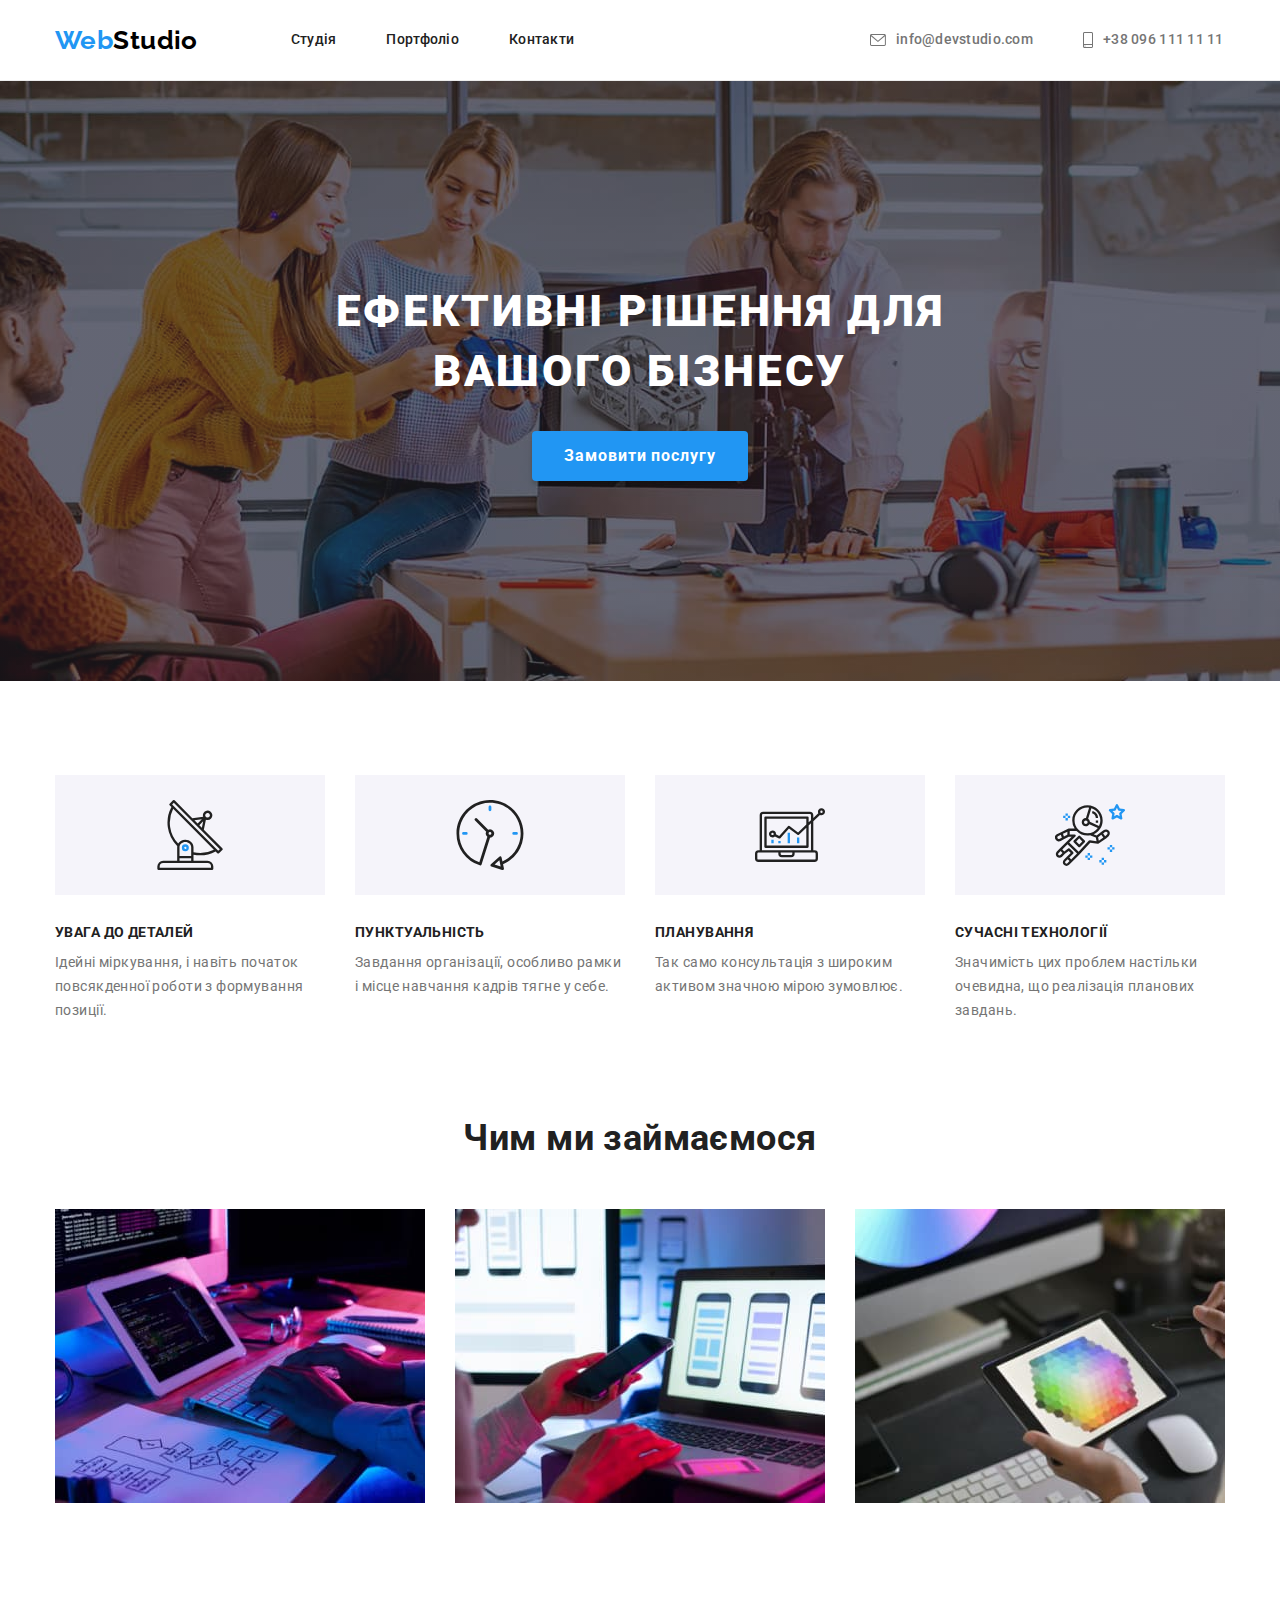
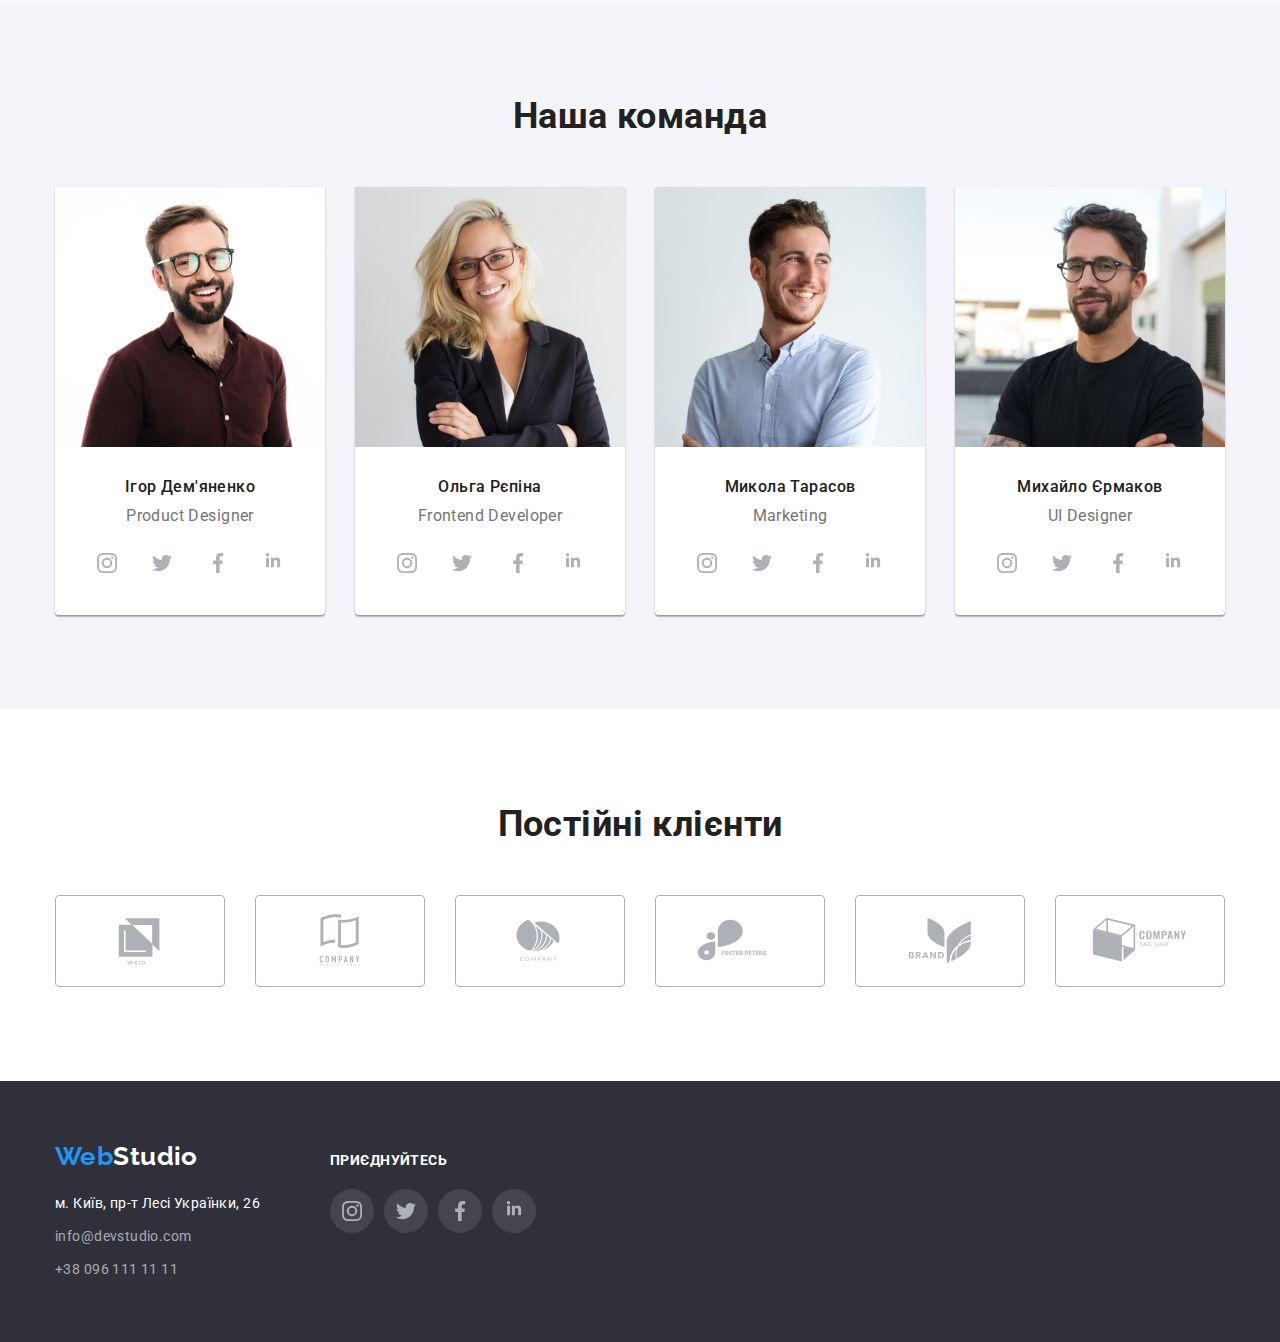
==== commit d8716968: "Додає локальний нормалайз-стилів" ====
--- a/index.html
+++ b/index.html
@@ -6,7 +6,7 @@
     <meta name="viewport" content="width=device-width, initial-scale=1.0">
     <title>Document</title>
     <link href="https://fonts.googleapis.com/css2?family=Raleway:wght@700&family=Roboto:wght@400;500;700;900&display=swap" rel="stylesheet">
-    <link rel="stylesheet" href="https://cdnjs.cloudflare.com/ajax/libs/modern-normalize/1.1.0/modern-normalize.min.css">
+    <link rel="stylesheet" href="./css/modern-normalize.css">
     <link rel="stylesheet" href="./css/styles.css">
 </head>
 <body>
--- a/css/styles.css
+++ b/css/styles.css
@@ -280,6 +280,7 @@
 display: flex;
 gap:30px;
 }
+
 .team-title,
 .team-text{
     font-size: 16px;
@@ -298,10 +299,12 @@
     padding-bottom: 16px;
     color:var(--text-color);
 }
+
 .team-socials{
     display: flex;
     justify-content: space-between;
     max-width: 210px;
+    gap: 10px;
 }
 
 .social-link{
@@ -344,7 +347,7 @@
     display: flex;
     justify-content: center;
     max-width: 170px;
-    padding: 16px 32px;
+    padding: 15px 31px;
     border: 1px solid var(--color-costomer);
     border-radius: 4px;
     color: var(--color-costomer);
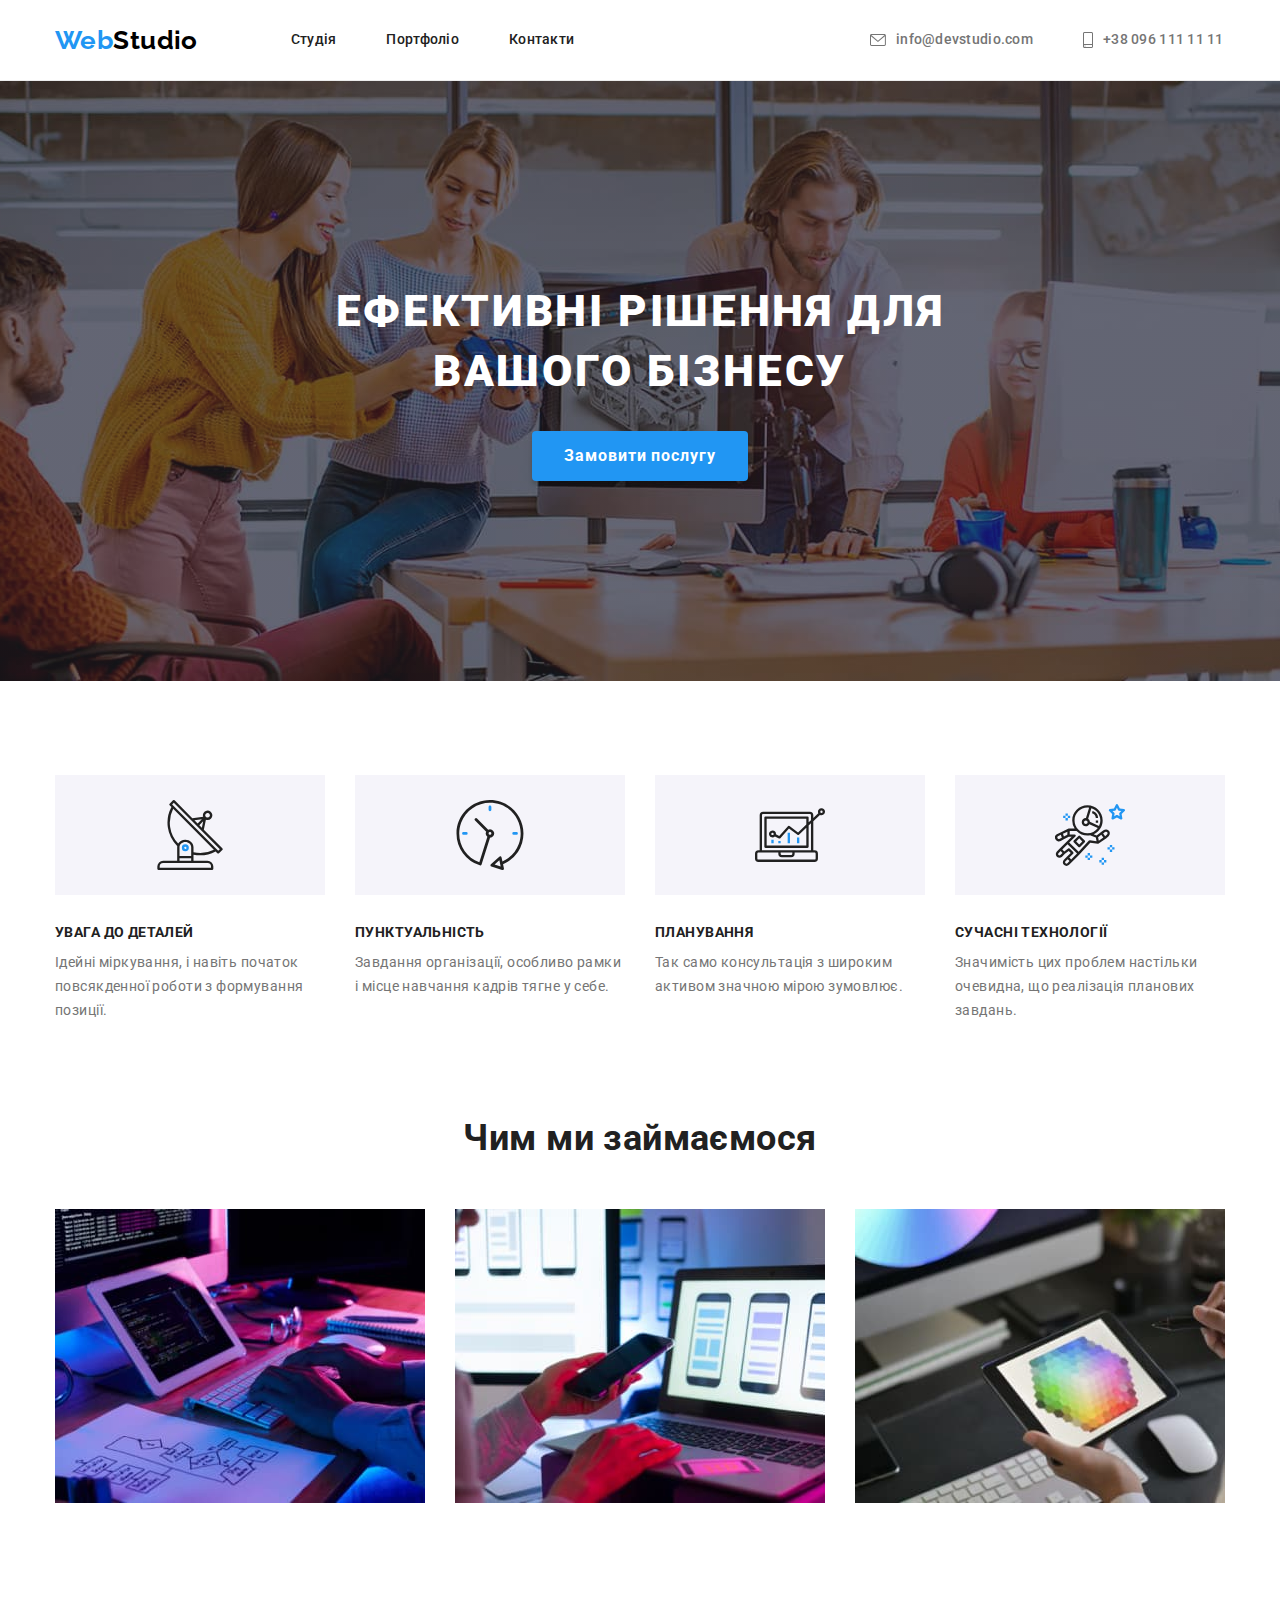
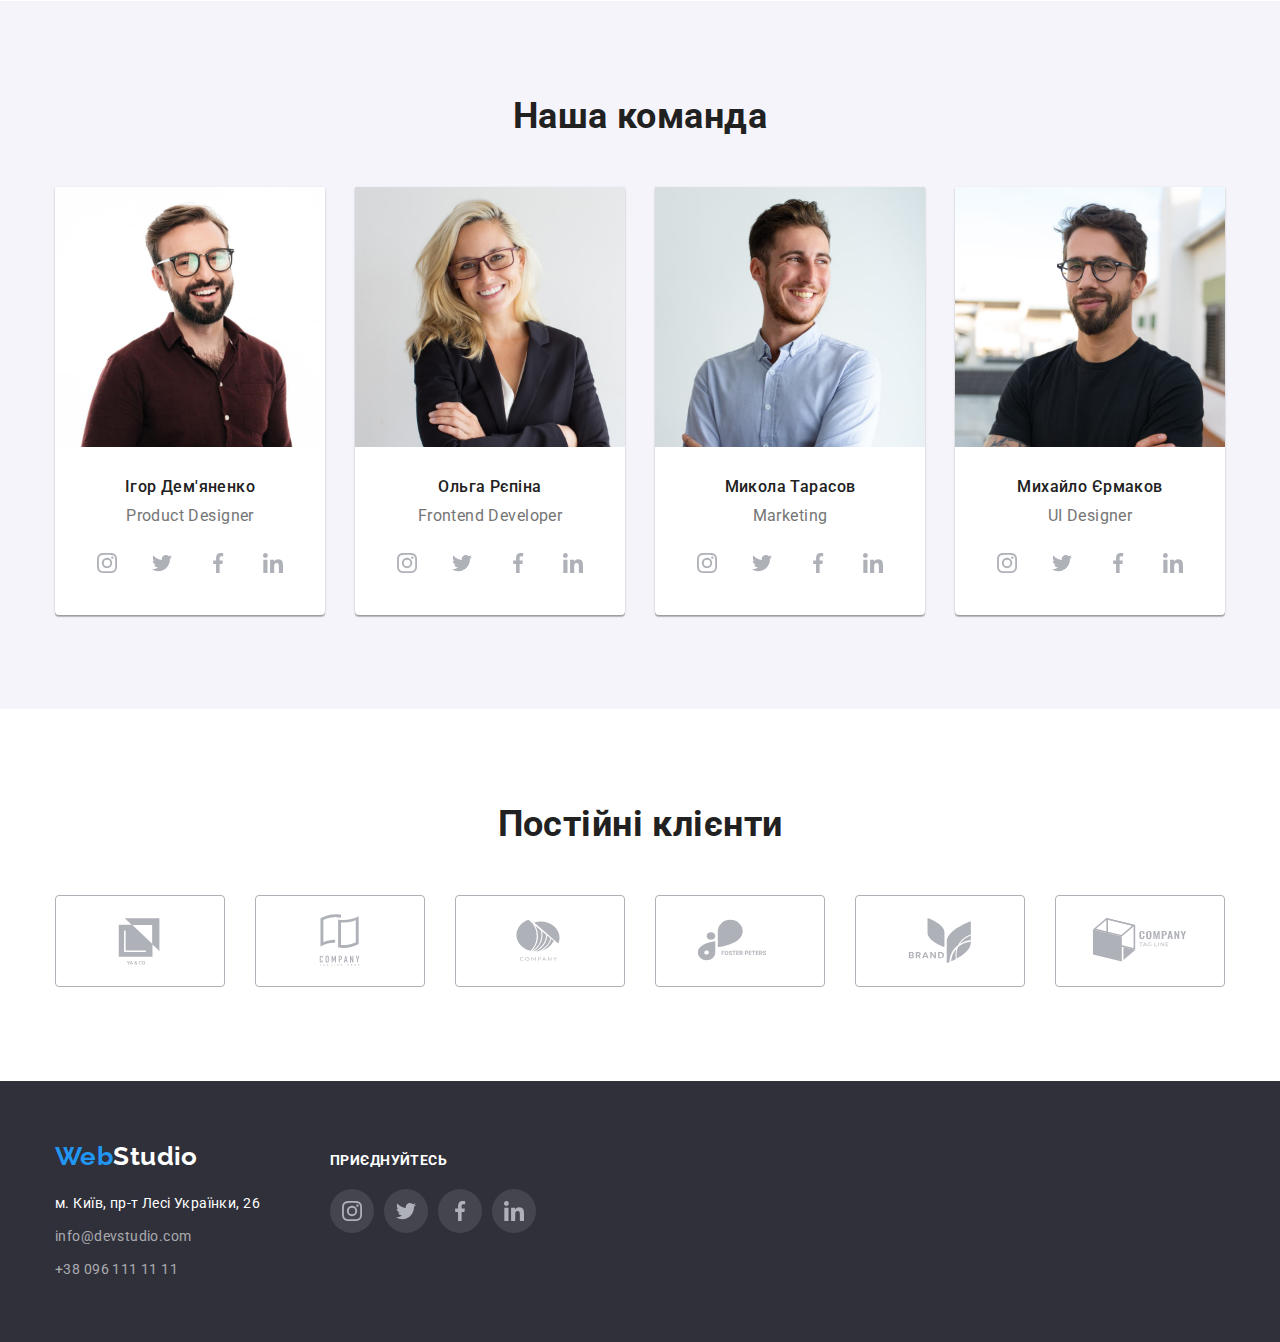
==== commit 6d3b7c57: "Виправляє помилки" ====
--- a/index.html
+++ b/index.html
@@ -28,7 +28,7 @@
                     <li class="header-contact-item"> 
                         <a href="mailto:info@devstudio.com" class="contact">
                             <svg class="header-icon-mail">
-                                <use href="./images/icons.svg#icon-envelope"width="16" height="12"></use>
+                                <use href="./images/icons.svg#icon-envelope" width="16" height="12"></use>
                             </svg>
                             info@devstudio.com 
                         </a>
@@ -36,14 +36,12 @@
                     <li class="header-contact-item">
                         <a href="tel:+380961111111" class="contact">
                             <svg class="header-icon-tel">
-                                <use href="./images/icons.svg#icon-smartphone"width="10" height="16"></use>
+                                <use href="./images/icons.svg#icon-smartphone" width="10" height="16"></use>
                             </svg>
                             +38 096 111 11 11
                         </a>
                     </li>
                 </ul>
-                
-                
             </div>
         </div>
     </header>
@@ -52,8 +50,10 @@
     <main>
         <!--Герой-->
         <section class=" section hero">
+            <div class="container">
                 <h1 class="hero-title">Ефективні рішення для <br> вашого бізнесу</h1>
                 <button type="button" class="btn">Замовити послугу</button>
+                </div>
         </section>
         
         <!--Переваги-->
@@ -324,7 +324,7 @@
                 <address>
                     <ul class="address-list">
                         <li class="address-item"> 
-                            <a href="https://www.google.com/maps/d/viewer?mid=10uSM3H-mIU3GznYo2szRIEphczw&hl=en_US&ll=50.42732700000001%2C30.538092&z=17"class="address map-link" target="_blank" rel="noopener noreferrer">м. Київ, пр-т Лесі Українки, 26</a>
+                            <a href="https://www.google.com/maps/d/viewer?mid=10uSM3H-mIU3GznYo2szRIEphczw&hl=en_US&ll=50.42732700000001%2C30.538092&z=17" class="address map-link" target="_blank" rel="noopener noreferrer">м. Київ, пр-т Лесі Українки, 26</a>
                         </li>
                         <li class="address-item"> 
                             <a href="mailto:info@devstudio.com" class="address link-mail">info@devstudio.com</a>
--- a/css/styles.css
+++ b/css/styles.css
@@ -167,7 +167,6 @@
 
 .hero{
 max-width: 1600px;
-height: 600px;
 margin-left: auto;
 margin-right: auto;
 padding: 200px 0px;
@@ -415,7 +414,6 @@
 }
 .portfolio-item:hover,
 .portfolio-item:focus {
-    border: 1px solid #EEEEEE;
     box-shadow: 0px 1px 1px rgba(0, 0, 0, 0.12), 0px 4px 4px rgba(0, 0, 0, 0.06), 1px 4px 6px rgba(0, 0, 0, 0.16);
 }
 .portfolio-field-text {
